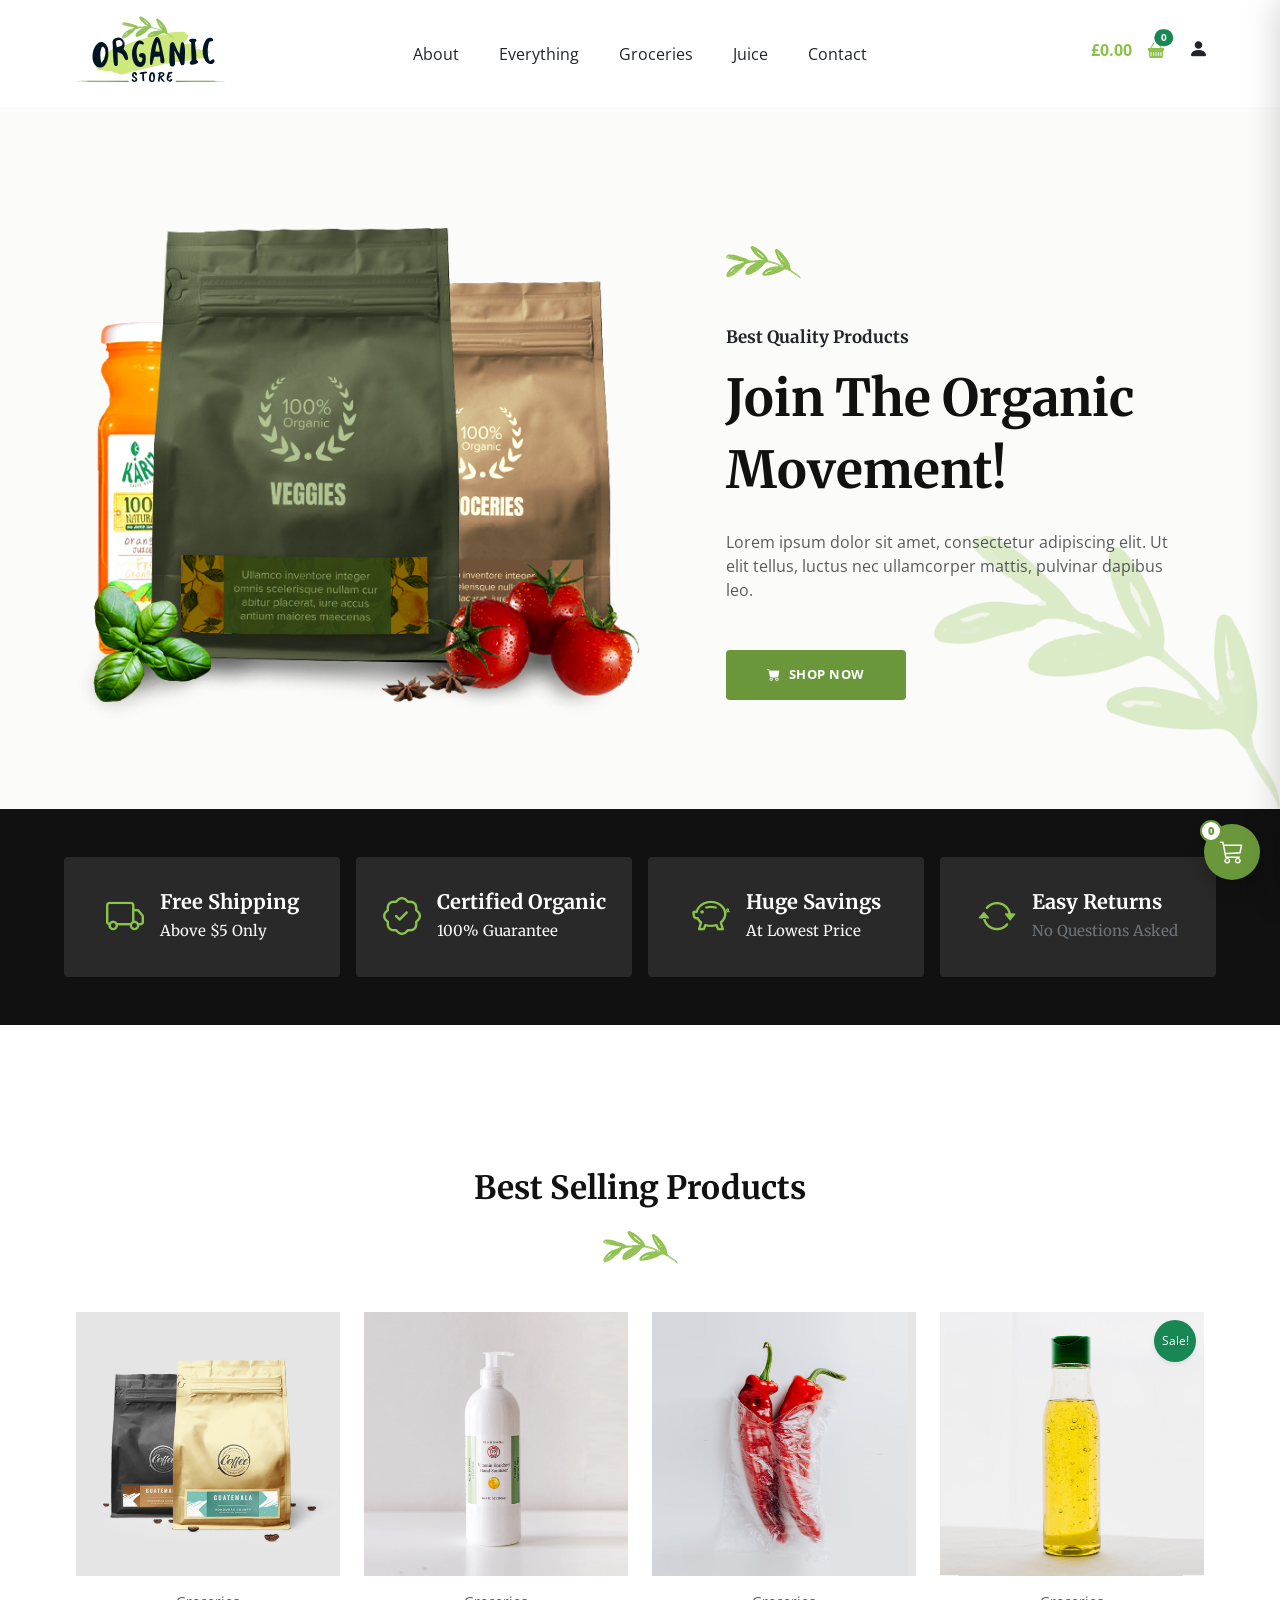
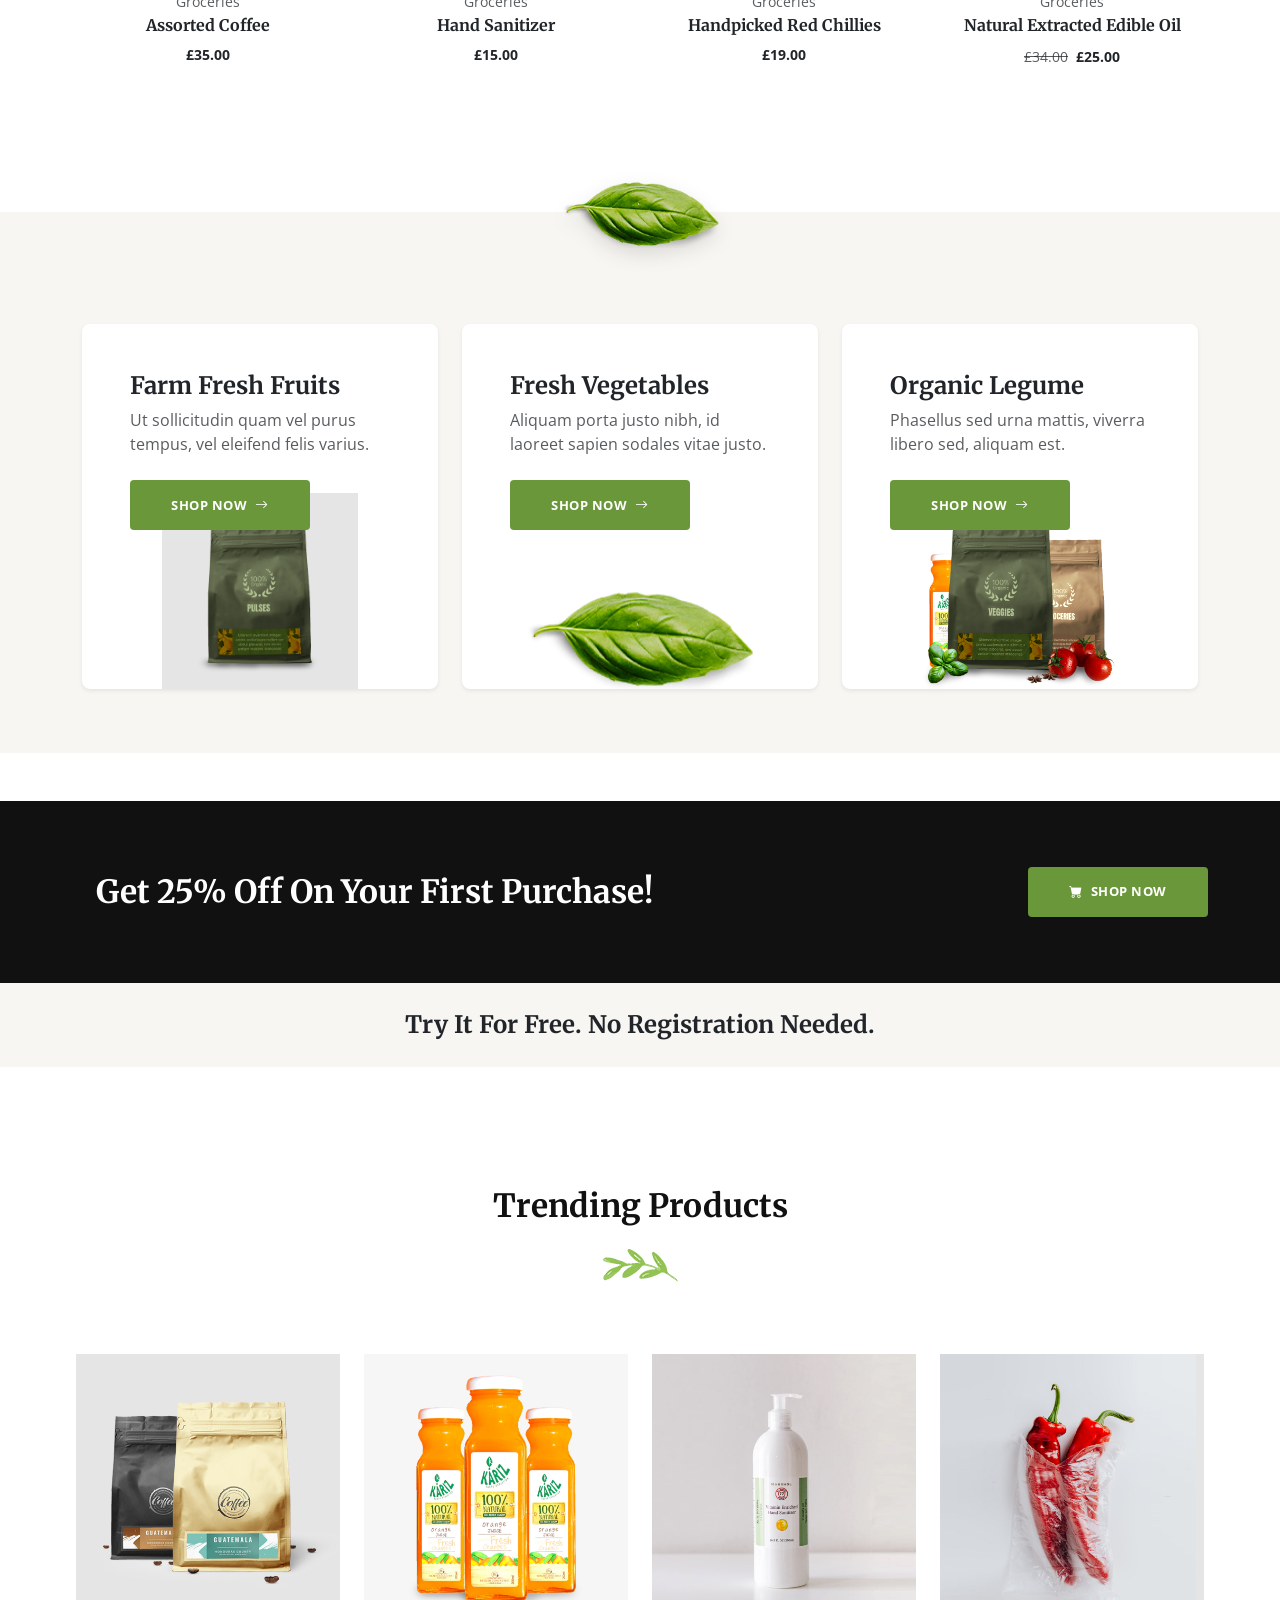
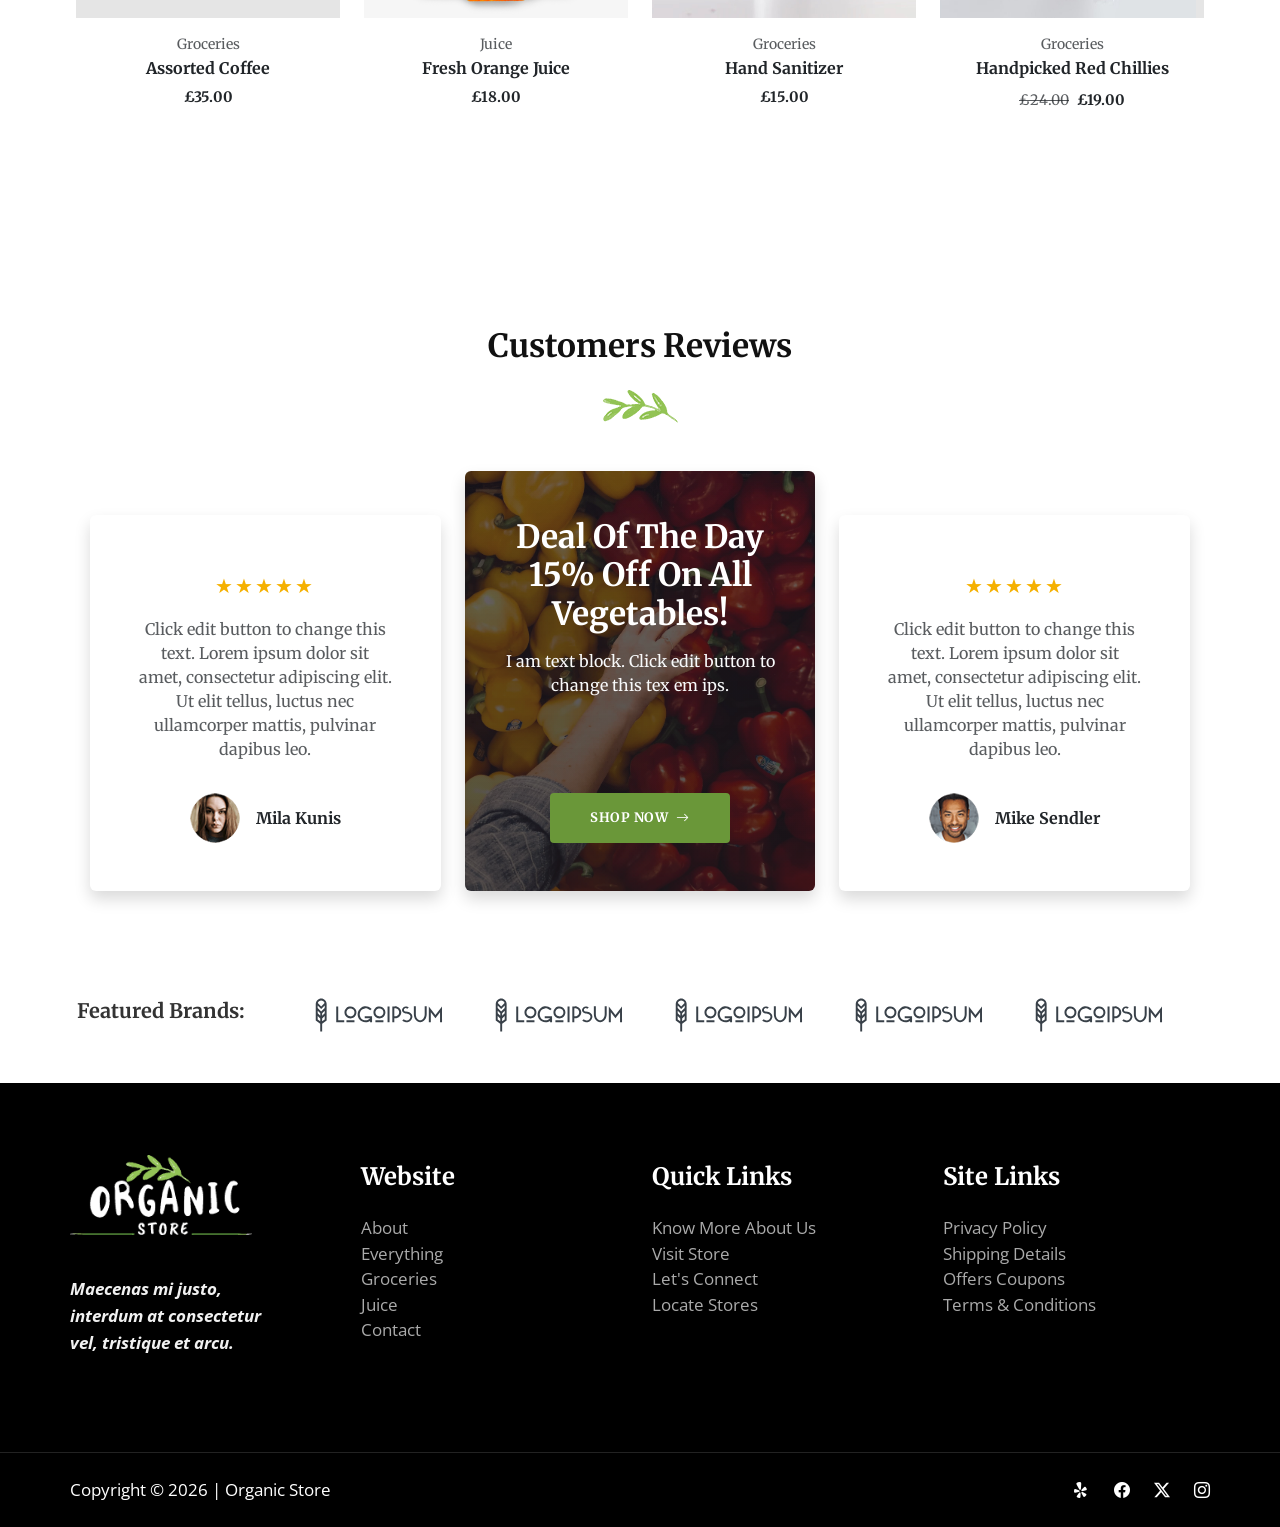
==== index.html @ 96ad3c40 "Initial commit" ====
<!DOCTYPE html>
<html lang="en">

<head>
  <meta charset="UTF-8">
  <meta name="viewport" content="width=device-width, initial-scale=1.0">
  <title>Organic Store | Join The Organic Movement</title>
  <!-- Bootstrap 5 CSS -->
  <link href="https://cdn.jsdelivr.net/npm/bootstrap@5.3.3/dist/css/bootstrap.min.css" rel="stylesheet">
  <!-- Bootstrap Icons -->
  <link href="https://cdn.jsdelivr.net/npm/bootstrap-icons@1.11.3/font/bootstrap-icons.min.css" rel="stylesheet">
  <!-- Minimal Custom Theme CSS -->
  <link rel="stylesheet" href="css/style.css">

  <link rel="preconnect" href="https://fonts.googleapis.com">
  <link rel="preconnect" href="https://fonts.gstatic.com" crossorigin>
  <link href="https://fonts.googleapis.com/css2?family=Merriweather:wght@300;400;700;900&display=swap" rel="stylesheet">

</head>

<body>



  <!-- SITE HEADER -->
  <header class="site-header">
    <nav class="navbar navbar-expand-lg bg-white py-2 pt-2 pb-3">
      <!-- container-fluid (full width) ya container (box width) apne hisab se use karein -->
      <div class="container-fluid px-4 px-lg-5 d-flex align-items-center">

        <!-- 1. LEFT SIDE: LOGO -->
        <a class="navbar-brand ms-lg-4 me-0 ps-lg-1 pt-lg-2" href="index.html">
          <img src="organicImage/organic-store-logo5.svg" alt="Organic Store" height="70">
        </a>

        <!-- MOBILE MENU BUTTON -->
        <button class="navbar-toggler border-0 shadow-none" type="button" data-bs-toggle="collapse"
          data-bs-target="#mainNavbar">
          <span class="navbar-toggler-icon"></span>
        </button>

        <!-- COLLAPSE MENU -->
        <div class="collapse navbar-collapse" id="mainNavbar">

          <!-- 2. CENTER: NAVIGATION MENU -->
          <!-- 'mx-auto' isko center me rakhega. Agar right me khiskana ho to 'ms-auto' kar dena -->
          <ul class="navbar-nav mx-auto mb-2 pt-lg-3 ps-lg-4 gap-lg-4 text-center ">
            <li class="nav-item"><a class="nav-link custom-link text-dark" href="about.html">About</a></li>
            <li class="nav-item"><a class="nav-link custom-link text-dark" href="everything.html">Everything</a></li>
            <li class="nav-item"><a class="nav-link custom-link text-dark" href="groceries.html">Groceries</a></li>
            <li class="nav-item"><a class="nav-link custom-link text-dark" href="juice.html">Juice</a></li>
            <li class="nav-item"><a class="nav-link custom-link text-dark" href="contact.html">Contact</a></li>
          </ul>

          <!-- 3. RIGHT SIDE: CART + ACCOUNT -->
          <!-- 'ms-auto' nahi lagaya kyuki ul me 'mx-auto' hai, ye apne aap right me chala jayega -->
          <div class="d-flex align-items-center justify-content-center gap-4 mt-3 me-lg-4 mt-lg-0">

            <!-- CART -->
            <a href="#" class="text-decoration-none d-flex align-items-center gap-3 trigger-cart-drawer"
              style="color: #8bc34a;">
              <span class="fw-bold header-cart-total">£0.00</span>

              <!-- Bootstrap Badge for Cart -->
              <div class="position-relative">
                <i class="bi bi-basket-fill fs-7"></i>
                <!-- position-absolute top-0 start-100 ye red/green badge ko icon ke upar set karta hai -->
                <span class="position-absolute top-0 start-100 translate-middle badge rounded-pill bg-success cart-badge"
                  style="font-size: 0.65rem;">
                  0
                </span>
              </div>
            </a>

            <!-- ACCOUNT -->
            <a href="#" class="text-dark">
              <i class="bi bi-person-fill fs-5"></i>
            </a>

          </div>

        </div>
      </div>
    </nav>
  </header>




  <!-- HERO SECTION (Bootstrap Grid) -->
  <section class="hero-section">
    <div class="container-fluid">

      <div class="row align-items-center ">

        <div class="col-12 col-lg-6 text-center order-lg-1 order-2 ps-lg-5 ms-lg-3">

          <img src="homeImage/organic-products-hero.png" alt="Organic Fresh Products" class="img-fluid">

        </div>

        <div class="col-12 col-lg-5 order-lg-2 order-1 text-lg-start text-center ps-lg-5 ms-lg-3">


          <img src="homeImage/logo-leaf-new.png" alt="Leaf" class="leaf-flourish mb-5">


          <h6 class="d-block  fw-bold text-dark mb-3" style="font-family: 'Merriweather', serif;">Best Quality
            Products</h6>

          <h1 class="join-bala display-5 fw-bold mb-4">Join The Organic Movement!</h1>

          <p class="text-muted fs-6 mb-5 pe-lg-4">Lorem ipsum dolor sit amet, consectetur adipiscing elit. Ut elit
            tellus, luctus nec ullamcorper mattis, pulvinar dapibus leo.</p>

          <a href="everything.html" class="btn btn-organic">

            <i class="bi bi-cart-fill"></i> SHOP NOW
          </a>



        </div>
      </div>
    </div>
    <!-- <img src="homeImage/logo-leaf-new.png" alt="Legumes" class="position-absolute"
      style=" bottom: -200px; right: 0; height: 180px; width: auto; z-index: 1;"> -->

  </section>



  <!-- | | | | | -->

  <section class="bg-dark-custom py-5">
    <!-- Container mein left aur right 5% extra space diya hai -->
    <div class="container-fluid" style="padding-left: 5%; padding-right: 5%;">

      <div class="row g-3 text-bold" style="font-family: 'Merriweather', serif;">

        <!-- Box 1 (Left shift ke liye ms-lg-0 lagaya hai) -->
        <div class="col-12 col-sm-6 col-lg-3">
          <div class="benefit-box d-flex align-items-center justify-content-center gap-3 ms-lg-0">
            <i class="bi bi-truck benefit-icon"></i>
            <div class="text-start">
              <h5 class="text-white fw-bold mb-1">Free Shipping</h5>
              <span class="text-light" style="font-size: 15px;">Above $5 Only</span>
            </div>
          </div>
        </div>

        <!-- Box 2 -->
        <div class="col-12 col-sm-6 col-lg-3">
          <div class="benefit-box d-flex justify-content-center align-items-center gap-3">
            <i class="bi bi-patch-check benefit-icon"></i>
            <div class="text-start">
              <h5 class="text-white fw-bold mb-1">Certified Organic</h5>
              <span class="text-light" style="font-size: 15px;">100% Guarantee</span>
            </div>
          </div>
        </div>

        <!-- Box 3 -->
        <div class="col-12 col-sm-6 col-lg-3">
          <div class="benefit-box d-flex justify-content-center align-items-center gap-3">
            <i class="bi bi-piggy-bank benefit-icon"></i>
            <div class="text-start">
              <h5 class="text-white fw-bold mb-1">Huge Savings</h5>
              <span class="text-light" style="font-size: 15px;">At Lowest Price</span>
            </div>
          </div>
        </div>

        <!-- Box 4 (Right shift ke liye me-lg-0 lagaya hai) -->
        <div class="col-12 col-sm-6 col-lg-3">
          <!-- Isme aapka 'justify-content-center' missing tha, wo bhi laga diya hai -->
          <div class="benefit-box d-flex align-items-center justify-content-center gap-3 me-lg-0">
            <i class="bi bi-arrow-repeat benefit-icon"></i>
            <div class="text-start">
              <h5 class="text-white fw-bold mb-1">Easy Returns</h5>
              <span class="text-secondary" style="font-size: 15px;">No Questions Asked</span>
            </div>
          </div>
        </div>

      </div>
    </div>
  </section>


  <!-- /////////////////////////////////////////////////////////////////////// -->


  <!-- Best Selling Products (Bootstrap Grid) -->


  <!-- <section class="py-5 my-3">
    <div class="container">
      <div class="text-center mb-3 mt-5 pt-lg-4">
        <h2 class="h2 fw-bold text-dark mb-4">Best Selling Products</h2>
        <img src="homeImage/logo-leaf-new.png" alt="Leaf Divider" class="heading-leaf">
      </div>
    </div>
  </section> -->




  <section class="bg-white py-5 mb-5">
    <div class="container-fluid mb-5">

      <!-- Heading Section (Center Aligned) -->
      <div class="text-center mb-5">
        <h2 class="fw-bold mt-5 mb-4 pt-5">Best Selling Products</h2>
        <!-- Aapki leaf image ka path, size adjust kar lena -->
        <img src="homeImage/logo-leaf-new.png" alt="Leaf Divider" class="heading-leaf" style="width: auto;">
      </div>

      <!-- Products Grid (4 Columns) -->
      <div class="row g-4 text-center  ms-5 me-5 ps-1 pe-1">

        <!-- Product 1: Assorted Coffee -->
        <div class="col-12 col-md-6 col-lg-3">
          <a href="everything.html" class="text-decoration-none">
            <img src="organicImage/coffee-asorted.jpg" alt="Coffee" class="img-fluid mb-3">

            <small class="text-muted d-block mb-1" style="font-size: 0.85rem;">Groceries</small>
            <h6 class="brand-font text-dark mb-2" style="font-size: 1rem;">Assorted Coffee</h6>

            <div class="text-dark fw-bold"  style="font-size: 0.9rem;">£35.00</div>
          </a>
        </div>

        <!-- Product 2: Hand Sanitizer -->
        <div class="col-12 col-md-6 col-lg-3">
          <a href="everything.html" class="text-decoration-none">
            <img src="organicImage/sanitizer.jpg" alt="Sanitizer" class="img-fluid mb-3">
           <small class="text-muted d-block mb-1" style="font-size: 0.85rem;">Groceries</small>
            <h6 class="brand-font text-dark mb-2" style="font-size: 1rem;">Hand Sanitizer</h6>

            <div class="text-dark fw-bold"  style="font-size: 0.9rem;">£15.00</div>
          </a>
        </div>

        <!-- Product 3: Red Chillies -->
        <div class="col-12 col-md-6 col-lg-3">
          <a href="everything.html" class="text-decoration-none">
            <!-- Image ka naam apne hisab se check kar lena -->
            <img src="organicImage/red-chillies.jpg" alt="Red Chillies" class="img-fluid mb-3">

            <small class="text-muted d-block mb-1" style="font-size: 0.85rem;">Groceries</small>
            <h6 class="brand-font text-dark mb-2" style="font-size: 1rem;">Handpicked Red Chillies</h6>

            <div class="text-dark fw-bold"  style="font-size: 0.9rem;">£19.00</div>
          </a>
        </div>

        <!-- Product 4: Edible Oil (With Sale Badge) -->
        <div class="col-12 col-md-6 col-lg-3">
          <a href="everything.html" class="text-decoration-none">

            <!-- Image and Badge Wrapper -->
            <div class="position-relative mb-3">
              <!-- Sale Badge (Top Right Corner) -->
              <span
                class="position-absolute top-0 end-0 badge rounded-circle bg-success mt-2 me-2 shadow-sm d-flex align-items-center justify-content-center"
                style="width: 42px; height: 42px; font-weight: normal;">
                Sale!
              </span>
              <img src="organicImage/edible-oil.jpg" alt="Oil" class="img-fluid">
            </div>

            <small class="text-muted d-block mb-1" style="font-size: 0.85rem;">Groceries</small>
            <h6 class="brand-font text-dark mb-2" style="font-size: 1rem;">Natural Extracted Edible Oil</h6>
            <div>
              <!-- Kati hui (Strikethrough) purani price -->
              <del class="text-muted me-1"  style="font-size: 0.9rem;">£34.00</del>
              <span class="text-dark fw-bold"  style="font-size: 0.9rem;">£25.00</span>
            </div>

          </a>
        </div>

      </div>
    </div>
  </section>



  <!-- 3 CATEGORY PROMO CARDS (Bootstrap Cards) new -->


  <section class="bg-cream pt-5">
    <section class="bg-cream py-5 position-relative">
      <!-- LEAF SEPARATOR -->
      <div class="text-center position-absolute w-100" style="top: -80px; left: 0; z-index: 10;">
        <img src="homeImage/basil-leaf.png" alt="Leaf Separator"
          style="max-width: 160px; filter: drop-shadow(0 8px 10px rgba(0,0,0,0.12));">
      </div>
      <div class="container py-3">
        <div class="row g-4">
          <div class="col-12 col-md-4">


            <!-- 3 CATEGORY PROMO CARDS (Bootstrap Cards) -->

            <!-- <section class="bg-cream py-5 ">
    <div class="container py-3 mb-5 mt-5">
      <div class="row g-4">
        <div class="col-12 col-md-4"> -->

            <div class="card border-0 shadow-sm h-100 overflow-hidden"
              style="min-height: 365px; border-radius: 8px; background-color: #fff; background-image: url('organicImage/pulses.jpg'); background-repeat: no-repeat; background-position: center bottom; background-size: 55%;">
              <div class="card-body p-5 ">
                <h3 class="h4 mb-2 fw-bold">Farm Fresh Fruits</h3>
                <p class="text-muted fs-6 mb-4">Ut sollicitudin quam vel purus tempus, vel eleifend felis varius.</p>
                <a href="#" class="btn btn-organic btn-sm">SHOP NOW <i class="bi bi-arrow-right"></i></a>
              </div>
            </div>
          </div>
          <div class="col-12 col-md-4">
            <div class="card border-0 shadow-sm h-100 overflow-hidden"
              style="min-height: 365px; border-radius: 8px; background-color: #fff; background-image: url('homeImage/basil-leaf.png'); background-repeat: no-repeat; background-position: center bottom; background-size: 65%;">
              <div class="card-body p-5">
                <h3 class="h4 mb-2 fw-bold">Fresh Vegetables</h3>
                <p class="text-muted fs-6 mb-4">Aliquam porta justo nibh, id laoreet sapien sodales vitae justo.</p>
                <a href="#" class="btn btn-organic btn-sm">SHOP NOW <i class="bi bi-arrow-right"></i></a>
              </div>
            </div>
          </div>
          <div class="col-12 col-md-4">
            <div class="card border-0 shadow-sm h-100 overflow-hidden"
              style="min-height: 365px; border-radius: 8px; background-color: #fff; background-image: url('homeImage/organic-products-hero.png'); background-repeat: no-repeat; background-position: center bottom; background-size: 55%;">
              <div class="card-body p-5 ">
                <h3 class="h4 mb-2 fw-bold">Organic Legume</h3>
                <p class="text-muted fs-6 mb-4">Phasellus sed urna mattis, viverra libero sed, aliquam est.</p>
                <a href="#" class="btn btn-organic btn-sm">SHOP NOW <i class="bi bi-arrow-right"></i></a>
              </div>
            </div>
          </div>
        </div>
      </div>
    </section>
  </section>



  <!-- CALLOUT OFFER BANNER -->
  <section class=" text-white mt-5" style="background-color: #111111;">
    <div class="container-fluid d-flex align-items-center justify-content-between px-5 py-4 fw-bold">
      <h2 class="text-white h2 m-0 p-5 fw-bold">Get 25% Off On Your First Purchase!</h2>
      <a href="everything.html" class="btn btn-organic m-2 me-4"><i class="bi bi-cart-fill "></i> SHOP NOW</a>
    </div>
  </section>

  <div class="bg-cream text-center py-4 fw-bold fs-4  text-dark" style="font-family: 'Merriweather', serif;">
    Try It For Free. No Registration Needed.
  </div>


  


  <!-- TRENDING PRODUCTS (Bootstrap Grid) -->

  <section class=" py-4 mb-3" style="background-color: #ffffff; font-family: 'Merriweather', serif;">
    <div class="container-fluid mb-5">

      <!-- Heading Section (Center Aligned) -->
      <div class="text-center mb-5">
        <h2 class="fw-bold mt-5 mb-4 pt-5">Trending Products</h2>
        <!-- Aapki leaf image ka path, size adjust kar lena -->
        <img src="homeImage/logo-leaf-new.png" alt="Leaf Divider" class="heading-leaf" style="width: auto;">
      </div>

      <!-- Products Grid (4 Columns) -->
      <div class="row g-4 text-center  ms-5 me-5 mt-1 ps-1 pe-1">

        <!-- Product 1: Assorted Coffee -->
        <div class="col-12 col-md-6 col-lg-3">
          <a href="everything.html" class="text-decoration-none">
            <img src="organicImage/coffee-asorted.jpg" alt="Coffee" class="img-fluid mb-3">
            <div class="text-muted small mb-1">Groceries</div>
            <h6 class="text-dark fw-bold mb-2">Assorted Coffee</h6>
            <div class="text-dark fw-bold"  style="font-size: 0.9rem;">£35.00</div>
          </a>
        </div>

        <!-- Product 2: Hand Sanitizer -->
        <div class="col-12 col-md-6 col-lg-3">
          <a href="everything.html" class="text-decoration-none">
            <img src="juiceImage/orage-juice-kariz.jpg" alt="Sanitizer" class="img-fluid mb-3">
            <div class="text-muted small mb-1">Juice</div>
            <h6 class="text-dark fw-bold mb-2">Fresh Orange Juice</h6>
            <div class="text-dark fw-bold"  style="font-size: 0.9rem;">£18.00</div>
          </a>
        </div>

        <!-- Product 3: Red Chillies -->
        <div class="col-12 col-md-6 col-lg-3">
          <a href="everything.html" class="text-decoration-none">
            <!-- Image ka naam apne hisab se check kar lena -->
            <img src="organicImage/sanitizer.jpg" alt="Red Chillies" class="img-fluid mb-3">
            <div class="text-muted small mb-1">Groceries</div>
            <h6 class="text-dark fw-bold mb-2">Hand Sanitizer</h6>
            <div class="text-dark fw-bold"  style="font-size: 0.9rem;">£15.00</div>
          </a>
        </div>

        <!-- Product 4: Edible Oil (With Sale Badge) -->
        <div class="col-12 col-md-6 col-lg-3">
          <a href="everything.html" class="text-decoration-none">

            <!-- Image and Badge Wrapper -->
            <div class="position-relative mb-3">
              <!-- Sale Badge (Top Right Corner) -->

              <img src="organicImage/red-chillies.jpg" alt="Oil" class="img-fluid">
            </div>

            <div class="text-muted small mb-1">Groceries</div>
            <h6 class="text-dark fw-bold mb-2">Handpicked Red Chillies</h6>
            <div>
              <!-- Kati hui (Strikethrough) purani price -->
              <del class="text-muted me-1"  style="font-size: 0.9rem;">£24.00</del>
              <span class="text-dark fw-bold"  style="font-size: 0.9rem;">£19.00</span>
            </div>

          </a>
        </div>

      </div>
    </div>
  </section>




  <!-- CUSTOMER REVIEWS (Bootstrap Cards & Columns) -->

  <section class=" py-5  mt-5" style=" background-color: #ffffff; font-family: 'Merriweather', serif;">
    <div class="container-fluid mb-5" style="padding-left: 7%; padding-right: 7%;">

      <!-- Heading Section (Center Aligned) -->
      <div class="text-center mb-5">
        <h2 class="fw-bold mb-4 pt-5">Customers Reviews</h2>
        <img src="homeImage/logo-leaf-new.png" alt="Leaf Divider" class="heading-leaf" style="width: auto;">
      </div>
      <div class="row gx-4 gy-0 align-items-end mt-1">
        <!-- Review 1 -->
        <div class="col-12 col-lg-4">
          <div class="card border-0 shadow p-5 text-center d-flex flex-column bg-white" style="min-height: 360px; ">
            <div class="stars-rating fs-5 pt-2 mb-3">★★★★★</div>
            <p class="text-muted fs-6 mb-4">Click edit button to change this text. Lorem ipsum dolor sit amet,
              consectetur adipiscing elit. Ut elit tellus, luctus nec ullamcorper mattis, pulvinar dapibus leo.</p>
            <div class="d-flex align-items-center justify-content-center gap-3 mt-2">
              <img src="homeImage/client02-free-img.png" alt="Mila Kunis" class="rounded-circle"
                style="width: 50px; height: 50px; object-fit: cover;">
              <span class="fw-bold fs-6">Mila Kunis</span>
            </div>
          </div>
        </div>

        <!-- Center Deal Card -->
        <div class="col-12 col-lg-4">
          <div class="deal-bg-card p-4 text-center d-flex flex-column justify-content-center align-items-center shadow"
            style="min-height: 420px;">
            <h3 class="text-white fw-bold h2 mb-3">Deal Of The Day<br>15% Off On All<br>Vegetables!</h3>
            <p class="text-light small fs-6 mb-5">I am text block. Click edit button to<br>change this tex em ips.</p>
            <a href="#" class="btn btn-organic btn-sm mt-5">SHOP NOW <i class="bi bi-arrow-right"></i></a>
          </div>
        </div>

        <!-- Review 2 -->
        <div class="col-12 col-lg-4  ">
          <div class="card border-0 shadow p-5 text-center d-flex flex-column bg-white" style="min-height: 360px;">
            <div class="stars-rating mb-3 pt-2 fs-5 ">★★★★★</div>
            <p class="text-muted fs-6 mb-4">Click edit button to change this text. Lorem ipsum dolor sit amet,
              consectetur adipiscing elit. Ut elit tellus, luctus nec ullamcorper mattis, pulvinar dapibus leo.</p>
            <div class="d-flex align-items-center justify-content-center gap-3 mt-2">
              <img src="homeImage/client01-free-img.png" alt="Mike Sendler" class="rounded-circle"
                style="width: 50px; height: 50px; object-fit: cover;">
              <span class="fw-bold fs-6">Mike Sendler</span>
            </div>
          </div>
        </div>
      </div>
    </div>
  </section>





  <!-- FEATURED BRANDS (Bootstrap Flex) -->
  <section class="py-2 pb-5">
    <div class="container-fluid d-flex flex-wrap align-items-center justify-content-between "
      style="padding-left: 6%; padding-right: 9%;">
      <h4 class="h5 fw-bold ">Featured Brands:</h4>
      <div class="d-flex flex-wrap align-items-center gap-5 gap-md-5 justify-content-center">
        <img src="homeImage/logoipsum-215.svg" alt="Brand 1" class="brand-logo-img">
        <img src="homeImage/1-copy.svg" alt="Brand 2" class="brand-logo-img">
        <img src="homeImage/1-copy-2.svg" alt="Brand 3" class="brand-logo-img">
        <img src="homeImage/1-copy-4.svg" alt="Brand 4" class="brand-logo-img">
        <img src="homeImage/1-copy-3.svg" alt="Brand 5" class="brand-logo-img">
      </div>
    </div>
  </section>




  <!-- FOOTER (Bootstrap Grid) -->
  <footer class="bg-black text-white pt-5 pb-0">
    <div class="container-fluid pt-4 pb-5" style="padding-left: 5.5%; padding-right: 5.5%;">
      <div class="row g-4 pb-5">
        <div class="col-12 col-md-6 col-lg-3">
          <img src="organicImage/organic-store-white-logo.png" alt="Organic Store" class="footer-logo mb-3">
          <p class="fst-italic fw-bold mt-4 mb-0" style="color: #f1f1f1; font-size: 17px; line-height: 1.6;">Maecenas mi
            justo,<br>interdum at consectetur<br>vel, tristique et arcu.</p>
        </div>
        <div class="col-12 col-md-6 col-lg-3 footer-links pt-2">
          <h4 class="text-white mb-4 brand-font fs-4">Website</h4>
          <a href="about.html">About</a>
          <a href="everything.html">Everything</a>
          <a href="groceries.html">Groceries</a>
          <a href="juice.html">Juice</a>
          <a href="contact.html">Contact</a>
        </div>
        <div class="col-12 col-md-6 col-lg-3 footer-links pt-2">
          <h4 class="text-white mb-4 brand-font fs-4">Quick Links</h4>
          <a href="about.html">Know More About Us</a>
          <a href="everything.html">Visit Store</a>
          <a href="contact.html">Let's Connect</a>
          <a href="contact.html">Locate Stores</a>
        </div>
        <div class="col-12 col-md-6 col-lg-3 footer-links pt-2">
          <h4 class="text-white mb-4 brand-font fs-4">Site Links</h4>
          <a href="#">Privacy Policy</a>
          <a href="#">Shipping Details</a>
          <a href="#">Offers Coupons</a>
          <a href="#">Terms & Conditions</a>
        </div>
      </div>
    </div>
    <div class="border-top py-4 " style="border-color: #222222 !important;">
      <div class="container-fluid d-flex flex-wrap align-items-center justify-content-between gap-2 text-secondary"
        style="font-size: 17px; padding-left: 5.5%; padding-right: 5.5%;">
        <p class="m-0" style="color: #ffffff;">Copyright © 2026 | Organic Store</p>
        <div class="d-flex gap-4 fs-6">
          <a href="#" style="color: #ffffff;" aria-label="Yelp"><i class="bi bi-yelp"></i></a>
          <a href="#" style="color: #ffffff;" aria-label="Facebook"><i class="bi bi-facebook"></i></a>
          <a href="#" style="color: #ffffff;" aria-label="Twitter"><i class="bi bi-twitter-x"></i></a>
          <a href="#" style="color: #ffffff;" aria-label="Instagram"><i class="bi bi-instagram"></i></a>
        </div>
      </div>
    </div>
  </footer>




  <!-- FLOATING CART BUTTON -->
  <button class="floating-cart-btn trigger-cart-drawer" aria-label="View Cart">
    <i class="bi bi-cart3 fs-4"></i>
    <span class="floating-badge">0</span>
  </button>

    <!-- CART OVERLAY & DRAWER -->
  <div class="cart-drawer-overlay" id="cartOverlay"></div>
  <aside class="cart-drawer-box" id="cartDrawer" aria-label="Shopping Cart">
    <div class="p-3 border-bottom d-flex align-items-center justify-content-between">
      <h5 class="m-0 fs-6 fw-bold">Shopping Cart</h5>
      <button class="btn btn-sm btn-link text-dark p-0" id="cartDrawerClose" aria-label="Close">
        <i class="bi bi-x-lg fs-5"></i>
      </button>
    </div>
    <div class="p-3 flex-grow-1 overflow-auto" id="cartDrawerBody">
    </div>
    <div class="p-3 border-top bg-light" id="cartDrawerFooter">
      <div class="d-flex justify-content-between fw-bold mb-3">
        <span>Subtotal:</span>
        <span id="cartDrawerSubtotal">£0.00</span>
      </div>
       <div class="d-flex justify-content-between fw-bold mb-3">
        <span>Total:</span>
        <span id="cartDrawerTotal">£0.00</span>
      </div>
      <a href="cheakout.html" class="btn btn-organic w-100 text-center" onclick="closeCartDrawer()">Proceed to Checkout →</a>
    </div>
  </aside>


 

  <!-- Bootstrap 5 JS & Custom Logic -->

  <script src="https://cdn.jsdelivr.net/npm/bootstrap@5.3.3/dist/js/bootstrap.bundle.min.js"></script>
  <script src="js/script.js"></script>
  <script>
    document.addEventListener('DOMContentLoaded', () => {
      initHomePage();
    });
  </script>
  
</body>

</html>
---- css/style.css ----
/* ==========================================================================
   ORGANIC STORE - BOOTSTRAP 5 THEME OVERRIDES
   Bootstrap handles layouts, grids, utilities, and responsiveness.
   Custom CSS handles brand typography, exact colors, and special accents.
   ========================================================================== */

@import url('https://fonts.googleapis.com/css2?family=Merriweather:ital,wght@0,300;0,400;0,700;0,900;1,400&family=Open+Sans:wght@400;500;600;700&display=swap');

:root {
  --primary-green: #6a9739;
  --primary-green-hover: #587f2e;
      --dark: #111111;
  --bg-cream: #f8f6f3;
  --font-serif: 'Merriweather', Georgia, serif;
  --font-sans: 'Open Sans', -apple-system, BlinkMacSystemFont, sans-serif;
}

body {
  font-family: var(--font-sans);
  color: #333333;
  background-color: #ffffff;
}

h1, h2, h3, h4, .brand-font {
  font-family: var(--font-serif);
  font-weight: 700;
  color: var(--dark);
}

a {
  text-decoration: none;
  color: inherit;
  transition: color 0.2s ease;
}

a:hover {
  color: var(--primary-green);
}

/* --- Brand Green Button & Utilities --- */
.btn-organic {
  background-color: var(--primary-green);
  color: #ffffff !important;
  font-weight: 700;
  font-size: 13px;
  letter-spacing: 0.5px;
  text-transform: uppercase;
  padding: 12px 26px;
  border-radius: 4px;
  border: none;
  transition: all 0.25s ease;
  display: inline-flex;
  align-items: center;
  justify-content: center;
  gap: 8px;
}

.btn-organic:hover {
  background-color: var(--primary-green-hover);
  color: #ffffff !important;
  transform: translateY(-2px);
  box-shadow: 0 4px 14px rgba(106, 151, 57, 0.35);
}

.btn-outline-organic {
  background-color: transparent;
  color: var(--primary-green);
  border: 1px solid var(--primary-green);
  font-weight: 700;
  font-size: 12px;
  text-transform: uppercase;
  padding: 8px 16px;
  border-radius: 4px;
  transition: all 0.25s ease;
}

.btn-outline-organic:hover {
  background-color: var(--primary-green);
  color: #ffffff;
}

.text-organic {
  color: var(--primary-green) !important;
}

.bg-cream {
  background-color: var(--bg-cream) !important;
}

.bg-dark-custom {
  background-color: var(--dark) !important;
}



/* Sirf Navbar Links ke Hover effect ke liye Custom CSS */
.custom-link {
  position: relative;
  right: 30px;
  transition: color 0.3s ease;
}

.custom-link:hover,
.custom-link.active {
  color: #8bc34a !important; /* Aapka Primary Green Color */
}






/* --- Hero & Ornaments --- */
/* .hero-section {
  background-color: #fbfbf9;
  padding: 120px 0 90px 12px;


   background-image: url('../homeImage/leaves-free-img.png');
  background-repeat: no-repeat;
  background-position: bottom right;
  background-size: 27%;

} */


/* --- Hero & Ornaments --- */
.hero-section {
  background-color: #fbfbf9;
  padding: 120px 0 90px 12px;
  position: relative;
  z-index: 1;
}

.hero-section::before {
  content: "";
  position: absolute;
  top: 0;
  left: 0;
  right: 0;
  bottom: 0;
  background-image: url('../homeImage/leaves-free-img.png');
  background-repeat: no-repeat;
  background-position: bottom right;
  background-size: 27%;
  z-index: -1;
  opacity: 0.3;
}



.join-bala{
   font-size: 51px;
   line-height: 1.4;
  }

  .d-block{

    font-size: 17px;
  }




.heading-leaf {
  width: 75px;
  height: 33px;
  display: block;
  margin: 0 auto;
}

.leaf-flourish {
  height: 33px;
  width: auto;
}

.btn-organic{
  height: 50px;
  width: 180px;
  /* margin-bottom: 70px; */
}

.benefit-box {
  background-color: #292929;
  border-radius: 4px;
  
  /* Row ko disturb kiye bina box ko lamba karne ke liye padding ki jagah height de do */
  height: 120px; 
  
  max-width: 280px; 
  margin: 0 auto;
}

.benefit-icon {
  /* Bade text ke sath match karne ke liye icon thoda bada kar diya */
  font-size: 38px; 
  color: #8bc34a; 
}

/* ////////Best Selling Product////////// */

/* .img-fluid-h{

  height: 100px;
  width: auto;
} */



/* --- Product Cards --- */

.product-card {
  border: none;
  /* background-color: #ffffff; */
   background-color: transparent !important;
  transition: transform 0.25s ease;
  position: relative;
  height: 100%;
}

.product-card:hover {
  transform: translateY(-4px);
}

.product-img-wrap {
  position: relative;
  overflow: hidden;
  /* background-color: #fafafa;
  border-radius: 4px; */

  background-color: #f8f8f8;
  border-radius: 0;

  aspect-ratio: 1 / 1;
  display: flex;
  align-items: center;
  justify-content: center;
}

.product-img-wrap img {
  width: 100%;
  height: 100%;
  object-fit: cover;
  transition: transform 0.35s ease;
}

.product-card:hover .product-img-wrap img {
  transform: scale(1.05);
}

.sale-pill {
  position: absolute;

  /* top: 10px;
  right: 10px;
  background-color: var(--primary-green);
  color: #ffffff;
  font-size: 11px;
  font-weight: 700;
  width: 42px;
  height: 42px; */

  top: 15px;
  right: 15px;
  background-color: #8bc34a;
  color: #111;
  font-size: 14px;
  font-weight: 400;
  width: 45px;
  height: 45px;


  border-radius: 50%;
  display: flex;
  align-items: center;
  justify-content: center;
  /* box-shadow: 0 2px 6px rgba(0, 0, 0, 0.15); */
  box-shadow: none;
  z-index: 2;
}

/* --- Pagination Custom --- */
.pagination {
  gap: 8px;
}
.page-link {
  color: #8bc34a !important;
  border: 1px solid #8bc34a !important;
  padding: 8px 16px;
  background-color: transparent !important;
  font-size: 16px;
  border-radius: 0 !important;
  box-shadow: none !important;
}
.page-link:hover {
  background-color: #8bc34a !important;
  color: #fff !important;
}
.page-item.active .page-link {
  background-color: #8bc34a !important;
  color: #fff !important;
}






.stars-rating {
  color: #f5b000;
  font-size: 14px;
  letter-spacing: 2px;
}

/* --- Promo Category Cards --- */
.promo-box {
  background: #ffffff;
  border-radius: 6px;
  min-height: 380px;
  transition: transform 0.25s ease, box-shadow 0.25s ease;
}

.promo-box:hover {
  transform: translateY(-5px);
  box-shadow: 0 10px 25px rgba(0, 0, 0, 0.08) !important;
}

.promo-box img {
  max-height: 140px;
  object-fit: contain;
}

/* --- Deal Card --- */

.deal-bg-card {
  background: linear-gradient(rgba(31, 25, 25, 0.65), rgba(31, 24, 24, 0.75)),
              url('../homeImage/sydney-rae-668606-unsplash.jpg') center/cover;
  color: #ffffff;
  border-radius: 6px;
  min-height: 340px;
}

.deal-bg-card:hover {
  background: linear-gradient(rgba(0, 0, 0, 0.65), rgba(0, 0, 0, 0.75)),
              url('../homeImage/sydney-rae-668606-unsplash.jpg') center/cover;
}

/* --- Brand Logos --- */
.brand-logo-img {
  height: 40px;
 
}


/* --- Footer --- */



.footer-logo {
  height: 80px;
  width: auto;
}

.footer-links a {
  color: #aaaaaa;
  font-size: 17px;
  display: block;
}

.footer-links a:hover {
  color: #ffffff;
}


/* --- Accordion Custom --- */
.accordion-button {
  padding-left: 0;
  padding-right: 0;
  padding-top: 20px;
  padding-bottom: 20px;
  background-color: #ffffff;
  font-size: 15px;
  font-weight: 700;
  color: #1a1a1a;
}

.accordion-button:not(.collapsed) {
  color: var(--primary-green);
  background-color: #ffffff;
  box-shadow: none;
}

.accordion-button:focus {
  box-shadow: none;
  border-color: rgba(106, 151, 57, 0.25);
}

.accordion-button::after {
  background-image: url("data:image/svg+xml,%3csvg xmlns='http://www.w3.org/2000/svg' viewBox='0 0 16 16' fill='%23333'%3e%3cpath fill-rule='evenodd' d='M4.646 1.646a.5.5 0 0 1 .708 0l6 6a.5.5 0 0 1 0 .708l-6 6a.5.5 0 0 1-.708-.708L10.293 8 4.646 2.354a.5.5 0 0 1 0-.708z'/%3e%3c/svg%3e");
  transform: none;
  width: 10px;
  height: 10px;
  background-size: contain;
  background-repeat: no-repeat;
}

.accordion-button:not(.collapsed)::after {
  background-image: url("data:image/svg+xml,%3csvg xmlns='http://www.w3.org/2000/svg' viewBox='0 0 16 16' fill='%23333'%3e%3cpath fill-rule='evenodd' d='M4.646 1.646a.5.5 0 0 1 .708 0l6 6a.5.5 0 0 1 0 .708l-6 6a.5.5 0 0 1-.708-.708L10.293 8 4.646 2.354a.5.5 0 0 1 0-.708z'/%3e%3c/svg%3e");
  transform: rotate(90deg);
}

/* --- Price Range Slider --- */
.price-slider {
  accent-color: var(--primary-green);
}

/* --- Floating Cart Button --- */
.floating-cart-btn {
  position: fixed;
  right: 20px;
  bottom: 20px;
  width: 56px;
  height: 56px;
  border-radius: 50%;
  background-color: var(--primary-green);
  color: #ffffff;
  display: flex;
  align-items: center;
  justify-content: center;
  box-shadow: 0 5px 20px rgba(0, 0, 0, 0.25);
  cursor: pointer;
  z-index: 9999;
  border: none;
  /* transition: transform 0.25s ease, background-color 0.25s ease; */
    transition: transform 0.25s ease, background-color 0.25s ease, bottom 0.7s ease-in-out;

}

.floating-cart-btn:hover {
  transform: scale(1.08);
  background-color: var(--primary-green-hover);
}

.floating-badge {
  position: absolute;
  top: -4px;
  left: -4px;
  background-color: #ffffff;
  color: var(--primary-green);
  font-size: 11px;
  font-weight: 800;
  width: 22px;
  height: 22px;
  border-radius: 50%;
  display: flex;
  align-items: center;
  justify-content: center;
  border: 2px solid var(--primary-green);
}

/* --- Slide-Out Cart Drawer --- */
.cart-drawer-overlay {
  position: fixed;
  top: 0;
  left: 0;
  width: 100vw;
  height: 100vh;
  background-color: rgba(0, 0, 0, 0.5);
  z-index: 10000;
  opacity: 0;
  visibility: hidden;
  transition: all 0.3s ease;
}

.cart-drawer-overlay.active {
  opacity: 1;
  visibility: visible;
}

.cart-drawer-box {
  position: fixed;
  top: 0;
  right: 0;
  width: 420px;
  max-width: 88vw;
  height: 100vh;
  background-color: #ffffff;
  z-index: 10001;
  box-shadow: -5px 0 30px rgba(0, 0, 0, 0.15);
  transform: translateX(100%);
  transition: transform 0.35s cubic-bezier(0.16, 1, 0.3, 1);
  display: flex;
  flex-direction: column;
}

.cart-drawer-box.active {
  transform: translateX(0);
}

/* Toast */
.site-toast {
  position: fixed;
  bottom: 25px;
  left: 50%;
  transform: translateX(-50%) translateY(100px);
  background-color: #111111;
  color: #ffffff;
  padding: 12px 24px;
  border-radius: 30px;
  font-size: 14px;
  font-weight: 600;
  box-shadow: 0 8px 25px rgba(0, 0, 0, 0.3);
  z-index: 100000;
  opacity: 0;
  transition: all 0.35s ease;
}

.site-toast.show {
  transform: translateX(-50%) translateY(0);
  opacity: 1;
}



/* --- Safe Checkout --- */
.safe-checkout-fieldset {
  border: 1px solid #e1e1e1;
  border-radius: 4px;
    padding: 18px 15px 23px;
    width: 100%;
  margin: 1.5rem auto 0;
  /* max-width: 550px; */
  text-align: center;
  background-color: cream;
}
.safe-checkout-legend {
  font-size: 16px;
  color: #333333;
  font-weight: 600;
  width: auto;
  padding: 0 10px;
  margin-bottom: 0;
  float: none;
  margin-left: auto;
  margin-right: auto;
}
.safe-checkout-icons {
  display: flex;
  justify-content: center;
  gap: 15px;
  align-items: center;
}

.safe-checkout-icons svg {
  height: 30px;
  width: auto;
}
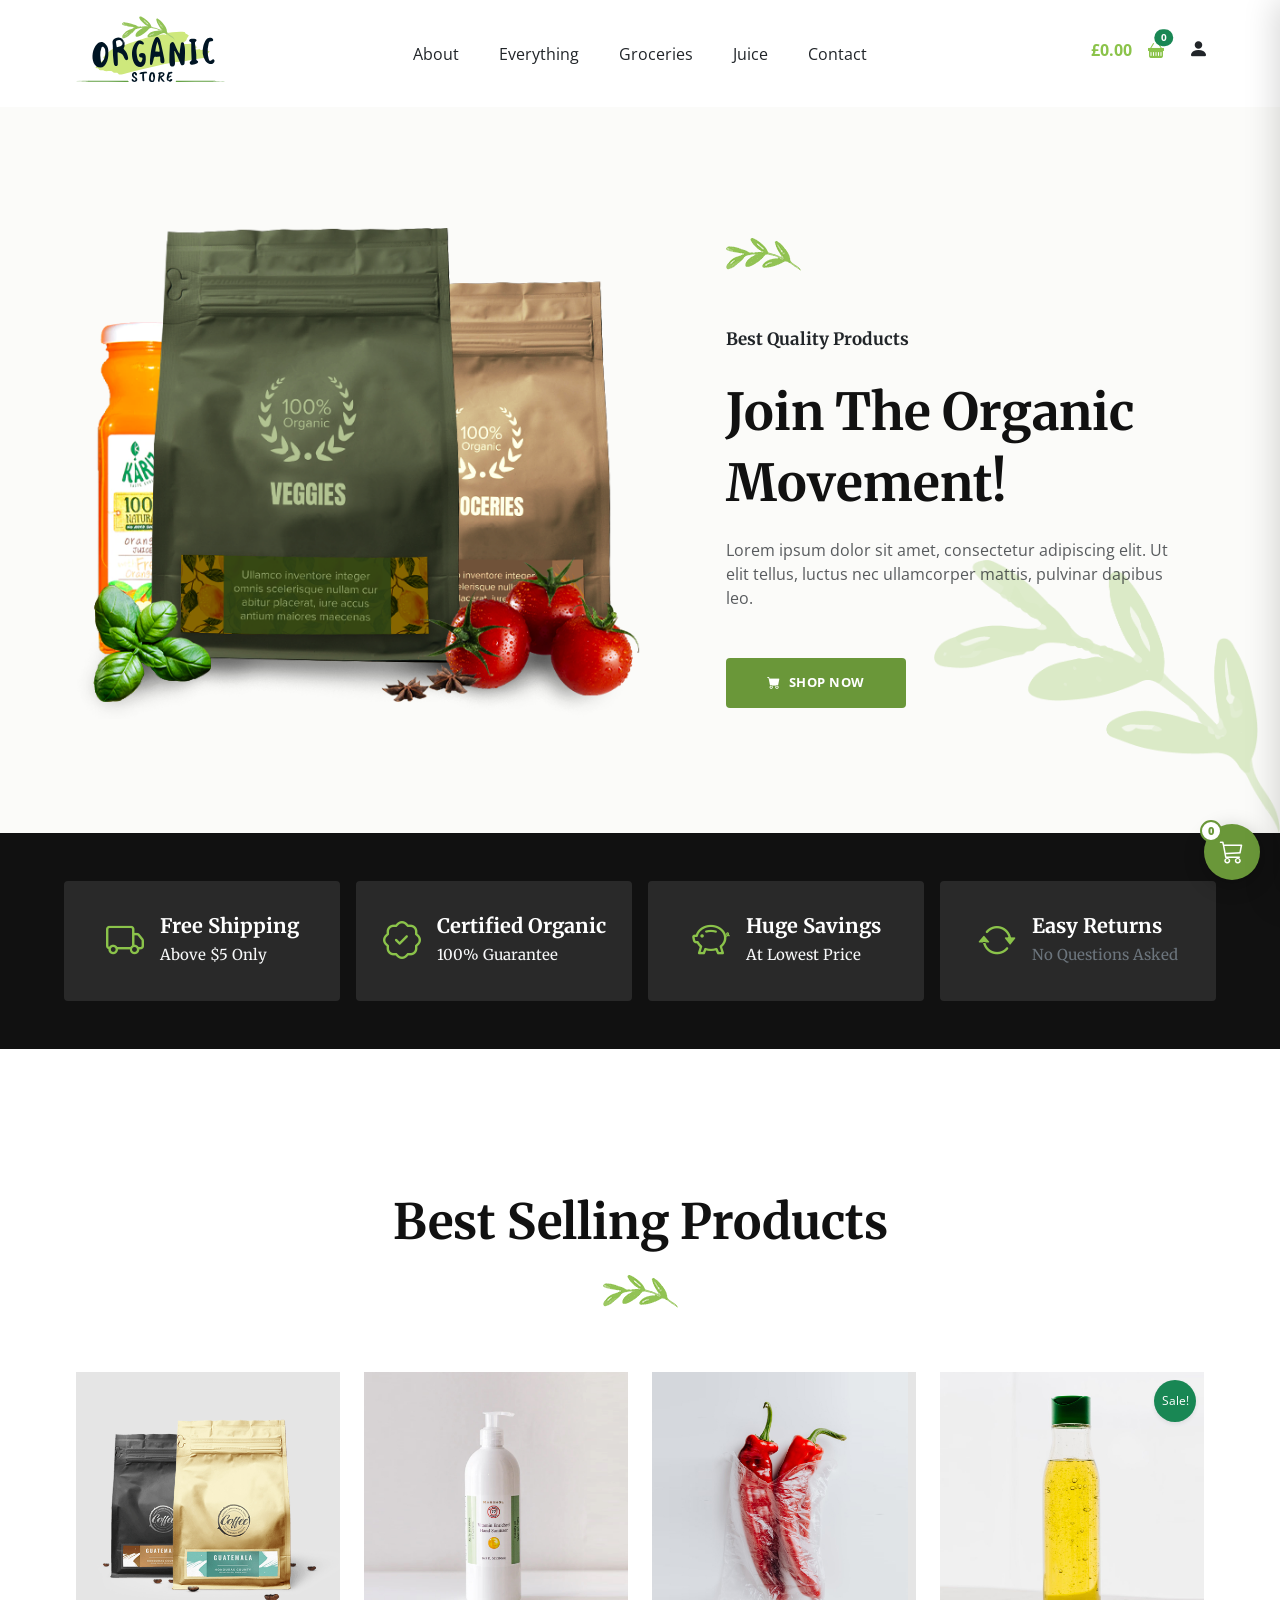
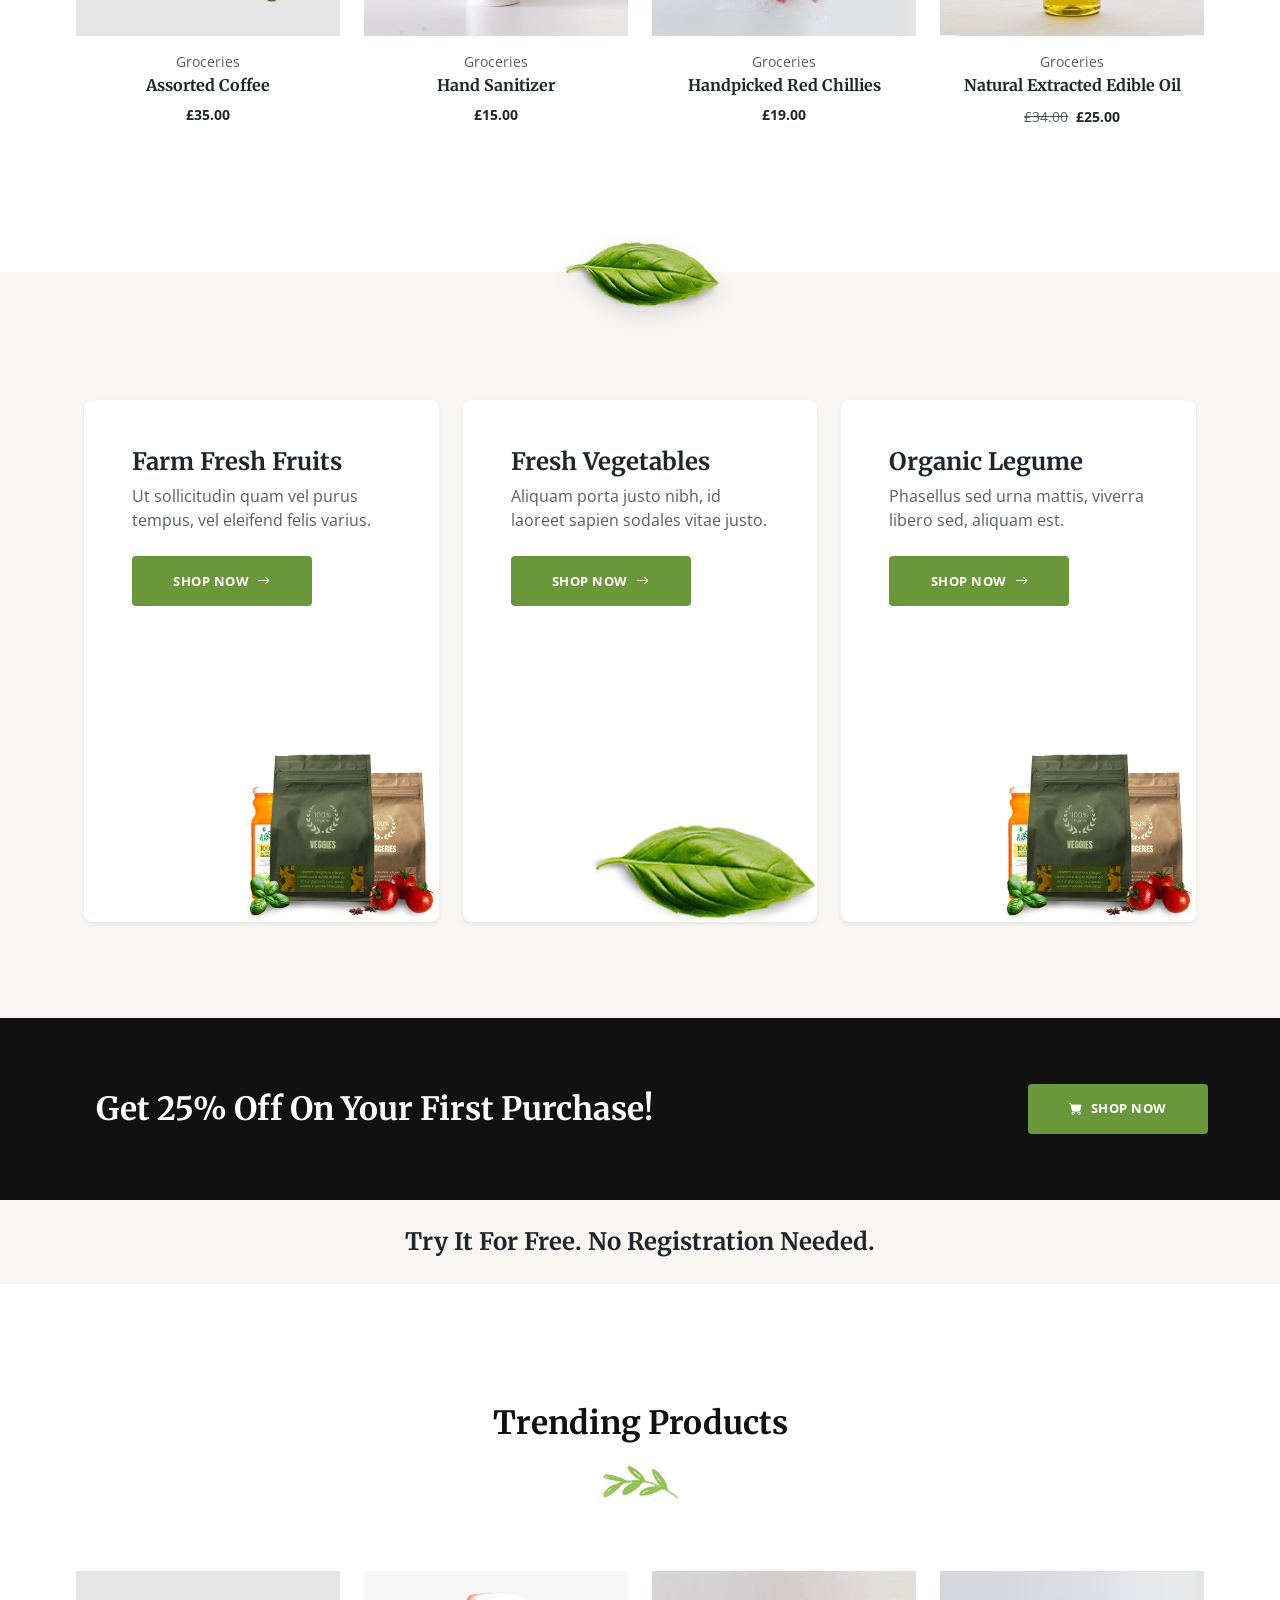
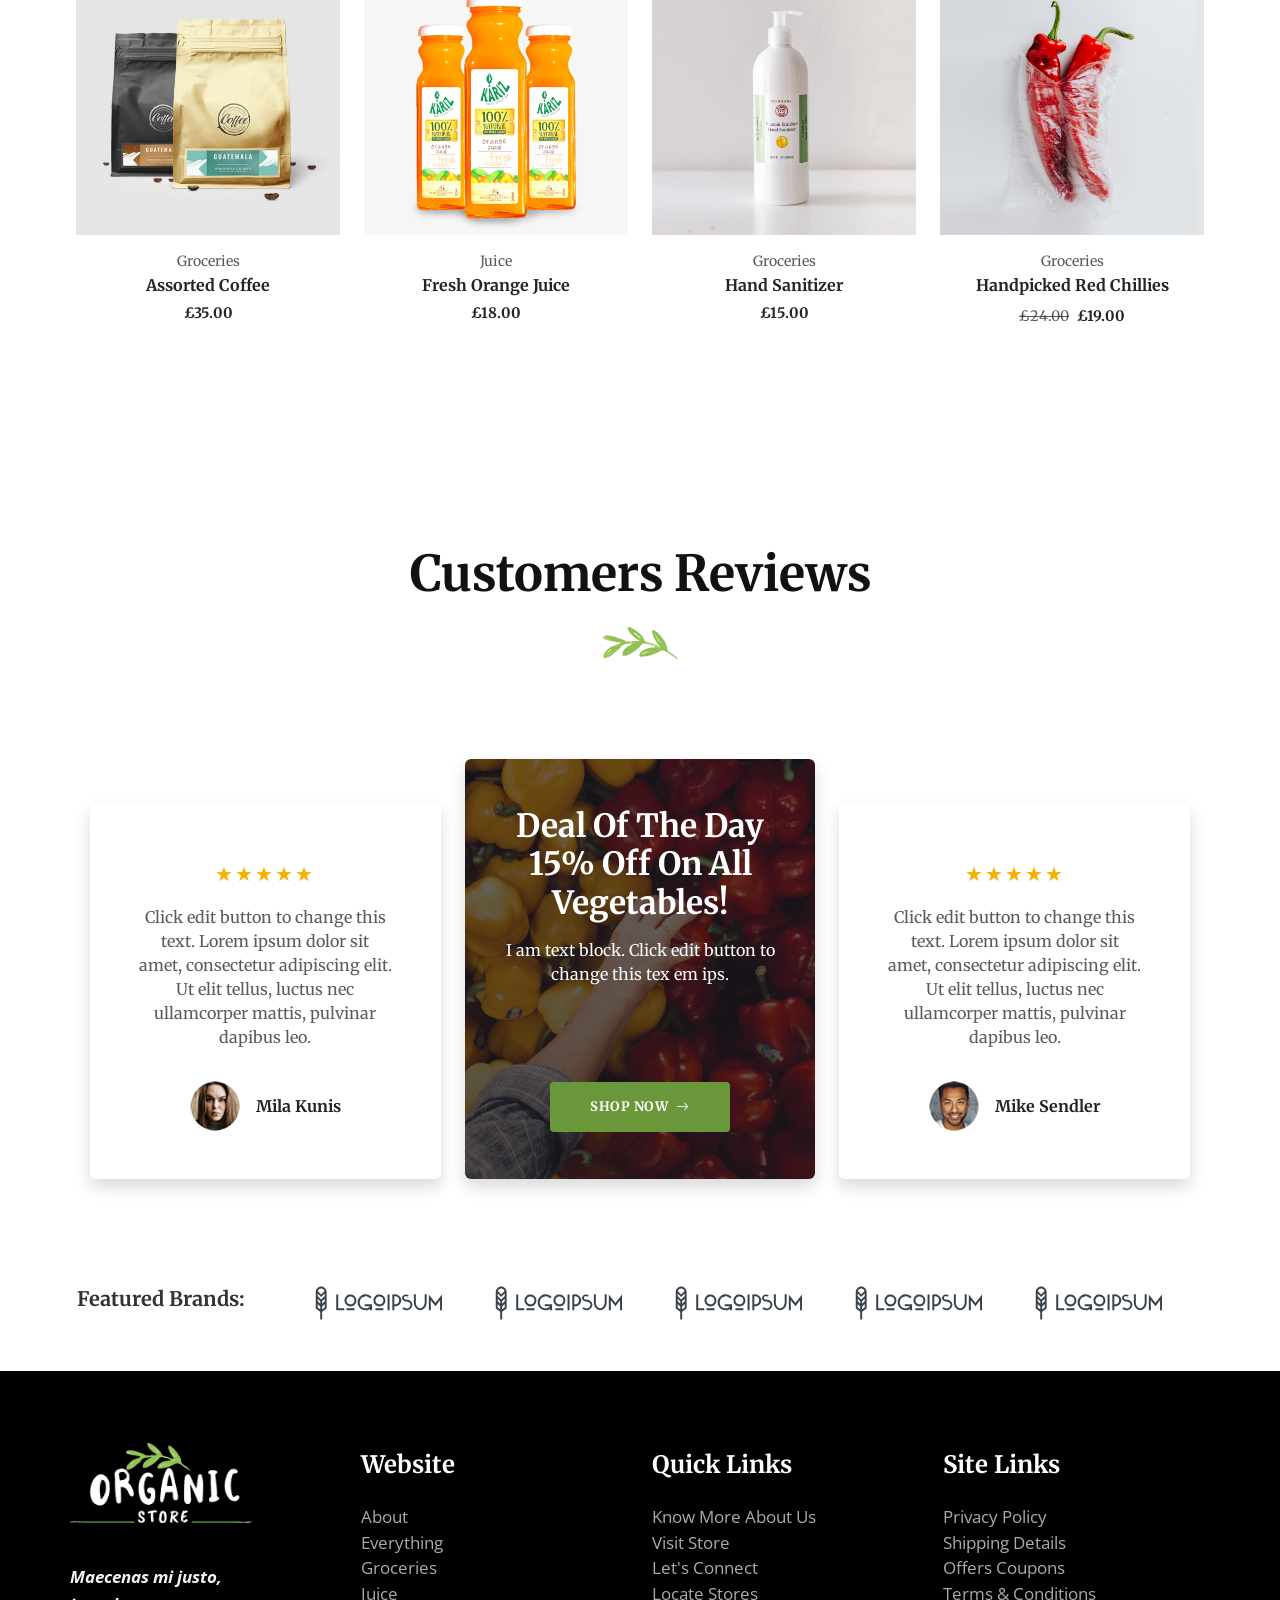
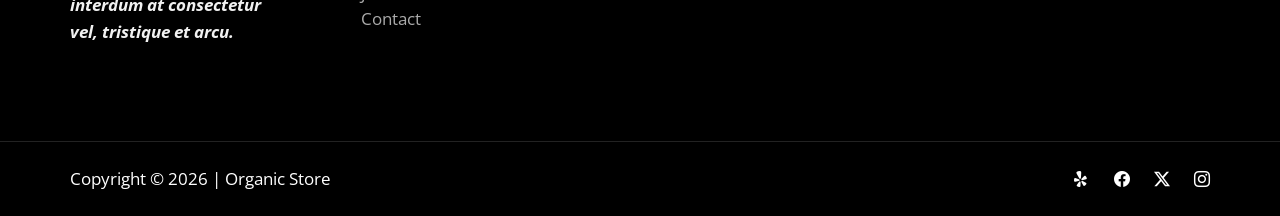
==== commit a9924d42: "Updated about heading in main" ====
--- a/index.html
+++ b/index.html
@@ -89,7 +89,7 @@
 
   <!-- HERO SECTION (Bootstrap Grid) -->
   <section class="hero-section">
-    <div class="container-fluid">
+    <div class="container-fluid mb-4">
 
       <div class="row align-items-center ">
 
@@ -102,13 +102,13 @@
         <div class="col-12 col-lg-5 order-lg-2 order-1 text-lg-start text-center ps-lg-5 ms-lg-3">
 
 
-          <img src="homeImage/logo-leaf-new.png" alt="Leaf" class="leaf-flourish mb-5">
-
-
-          <h6 class="d-block  fw-bold text-dark mb-3" style="font-family: 'Merriweather', serif;">Best Quality
+          <img src="homeImage/logo-leaf-new.png" alt="Leaf" class="leaf-flourish " style="margin-bottom: 6.5vh;">
+
+
+          <h6 class="d-block  fw-bold text-dark" style="font-family: 'Merriweather', serif;  margin-bottom: 3vh;">Best Quality
             Products</h6>
 
-          <h1 class="join-bala display-5 fw-bold mb-4">Join The Organic Movement!</h1>
+          <h1 class="join-bala display-5 fw-bold"  style="margin-bottom: 2vh;">Join The Organic Movement!</h1>
 
           <p class="text-muted fs-6 mb-5 pe-lg-4">Lorem ipsum dolor sit amet, consectetur adipiscing elit. Ut elit
             tellus, luctus nec ullamcorper mattis, pulvinar dapibus leo.</p>
@@ -211,13 +211,13 @@
 
       <!-- Heading Section (Center Aligned) -->
       <div class="text-center mb-5">
-        <h2 class="fw-bold mt-5 mb-4 pt-5">Best Selling Products</h2>
+        <h2 class="fw-bold mt-5 mb-4 pt-5" style="font-size: 5.4vh;">Best Selling Products</h2>
         <!-- Aapki leaf image ka path, size adjust kar lena -->
         <img src="homeImage/logo-leaf-new.png" alt="Leaf Divider" class="heading-leaf" style="width: auto;">
       </div>
 
       <!-- Products Grid (4 Columns) -->
-      <div class="row g-4 text-center  ms-5 me-5 ps-1 pe-1">
+      <div class="row text-center mt-1 pt-3  ms-5 me-5 ps-1 pe-1">
 
         <!-- Product 1: Assorted Coffee -->
         <div class="col-12 col-md-6 col-lg-3">
@@ -297,8 +297,8 @@
         <img src="homeImage/basil-leaf.png" alt="Leaf Separator"
           style="max-width: 160px; filter: drop-shadow(0 8px 10px rgba(0,0,0,0.12));">
       </div>
-      <div class="container py-3">
-        <div class="row g-4">
+      <div class="container-fluid g-5">
+        <div class="row g-4 mx-5 mt-2 mb-5" >
           <div class="col-12 col-md-4">
 
 
@@ -309,8 +309,8 @@
       <div class="row g-4">
         <div class="col-12 col-md-4"> -->
 
-            <div class="card border-0 shadow-sm h-100 overflow-hidden"
-              style="min-height: 365px; border-radius: 8px; background-color: #fff; background-image: url('organicImage/pulses.jpg'); background-repeat: no-repeat; background-position: center bottom; background-size: 55%;">
+            <div class="card border-0 shadow-sm h-100 overflow-hidden "
+              style="min-height: 58vh; border-radius: 8px; background-color: #fff; background-image: url('homeImage/organic-products-hero.png'); background-repeat: no-repeat; background-position: right bottom; background-size: 55%;">
               <div class="card-body p-5 ">
                 <h3 class="h4 mb-2 fw-bold">Farm Fresh Fruits</h3>
                 <p class="text-muted fs-6 mb-4">Ut sollicitudin quam vel purus tempus, vel eleifend felis varius.</p>
@@ -320,7 +320,7 @@
           </div>
           <div class="col-12 col-md-4">
             <div class="card border-0 shadow-sm h-100 overflow-hidden"
-              style="min-height: 365px; border-radius: 8px; background-color: #fff; background-image: url('homeImage/basil-leaf.png'); background-repeat: no-repeat; background-position: center bottom; background-size: 65%;">
+              style="min-height: 58vh; border-radius: 8px; background-color: #fff; background-image: url('homeImage/basil-leaf.png'); background-repeat: no-repeat; background-position: right bottom; background-size: 65%;">
               <div class="card-body p-5">
                 <h3 class="h4 mb-2 fw-bold">Fresh Vegetables</h3>
                 <p class="text-muted fs-6 mb-4">Aliquam porta justo nibh, id laoreet sapien sodales vitae justo.</p>
@@ -330,7 +330,7 @@
           </div>
           <div class="col-12 col-md-4">
             <div class="card border-0 shadow-sm h-100 overflow-hidden"
-              style="min-height: 365px; border-radius: 8px; background-color: #fff; background-image: url('homeImage/organic-products-hero.png'); background-repeat: no-repeat; background-position: center bottom; background-size: 55%;">
+              style="min-height: 58vh; border-radius: 8px; background-color: #fff; background-image: url('homeImage/organic-products-hero.png'); background-repeat: no-repeat; background-position: right bottom; background-size: 55%;">
               <div class="card-body p-5 ">
                 <h3 class="h4 mb-2 fw-bold">Organic Legume</h3>
                 <p class="text-muted fs-6 mb-4">Phasellus sed urna mattis, viverra libero sed, aliquam est.</p>
@@ -346,7 +346,7 @@
 
 
   <!-- CALLOUT OFFER BANNER -->
-  <section class=" text-white mt-5" style="background-color: #111111;">
+  <section class=" text-white " style="background-color: #111111;">
     <div class="container-fluid d-flex align-items-center justify-content-between px-5 py-4 fw-bold">
       <h2 class="text-white h2 m-0 p-5 fw-bold">Get 25% Off On Your First Purchase!</h2>
       <a href="everything.html" class="btn btn-organic m-2 me-4"><i class="bi bi-cart-fill "></i> SHOP NOW</a>
@@ -443,8 +443,8 @@
 
       <!-- Heading Section (Center Aligned) -->
       <div class="text-center mb-5">
-        <h2 class="fw-bold mb-4 pt-5">Customers Reviews</h2>
-        <img src="homeImage/logo-leaf-new.png" alt="Leaf Divider" class="heading-leaf" style="width: auto;">
+        <h2 class="fw-bold mb-4 pt-5" style="font-size: 5.5vh;">Customers Reviews</h2>
+        <img src="homeImage/logo-leaf-new.png" alt="Leaf Divider" class="heading-leaf" style="width: auto; margin-bottom: 11vh;">
       </div>
       <div class="row gx-4 gy-0 align-items-end mt-1">
         <!-- Review 1 -->
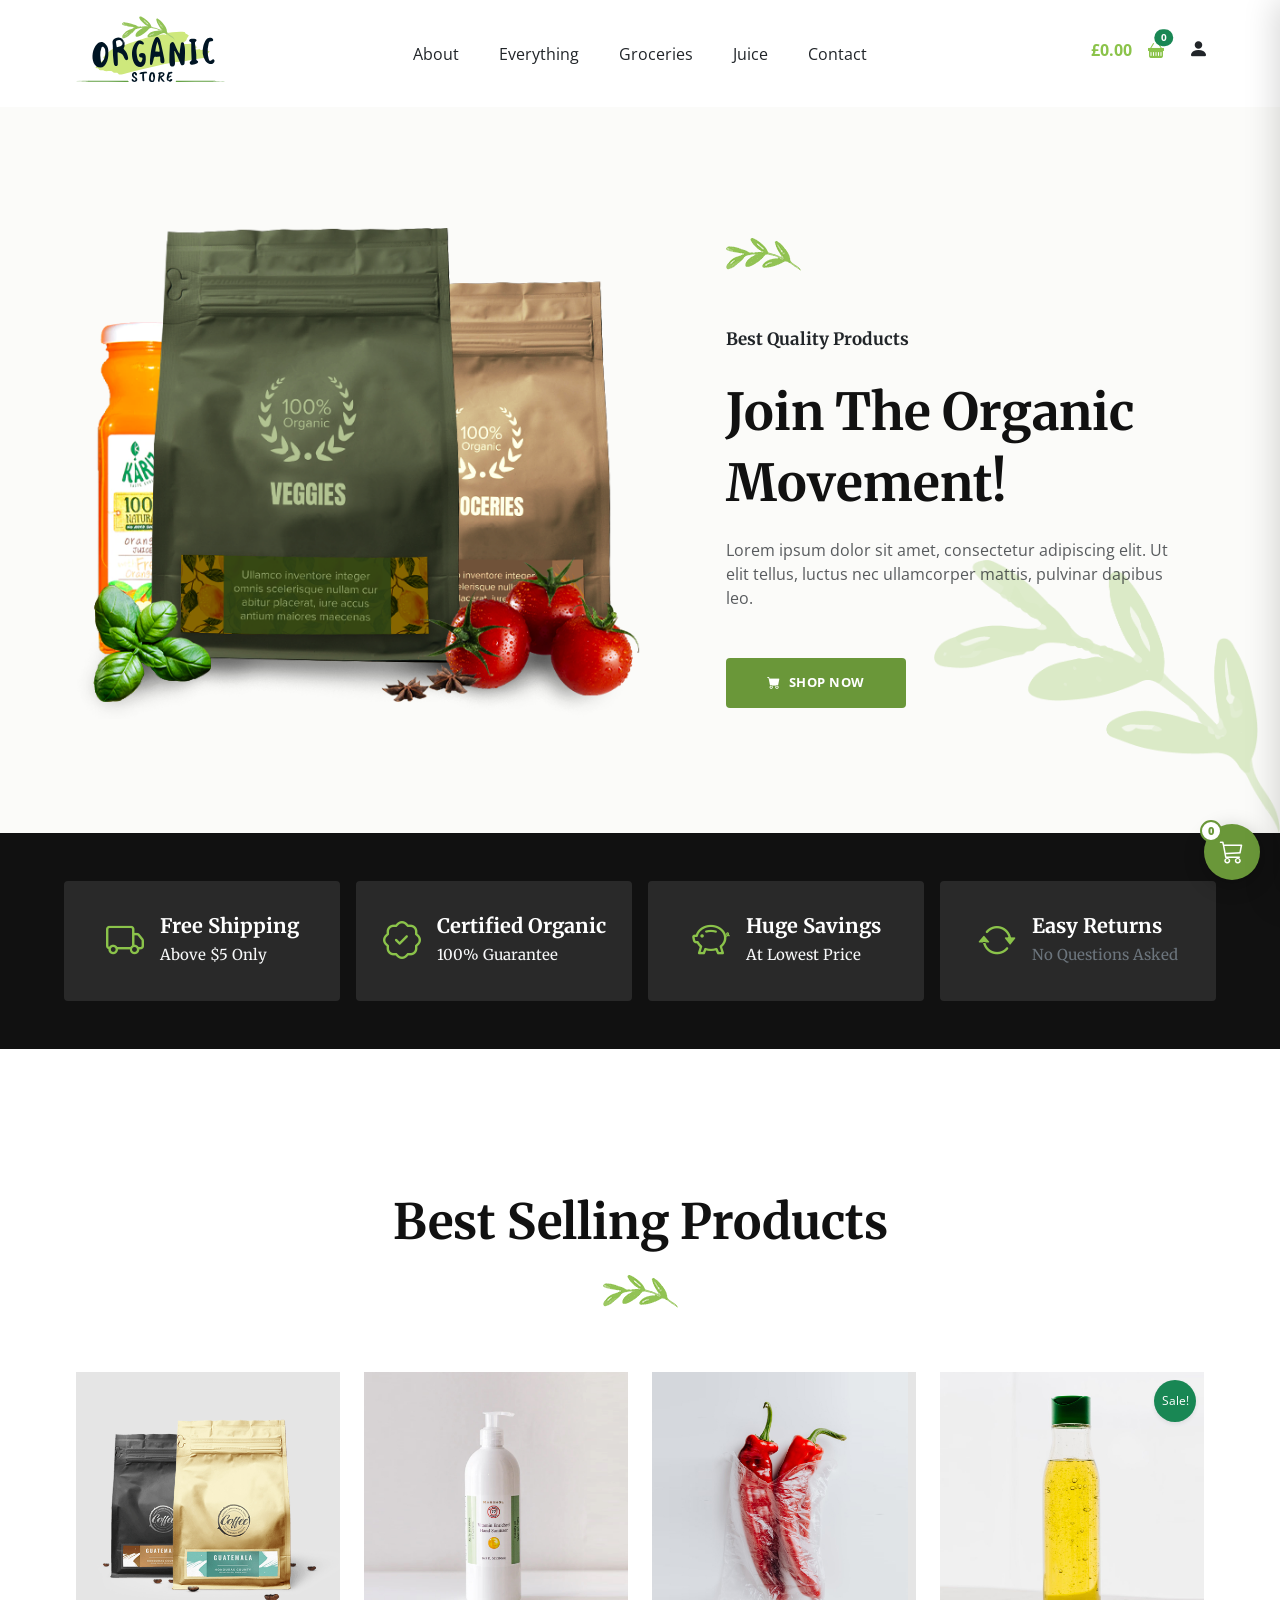
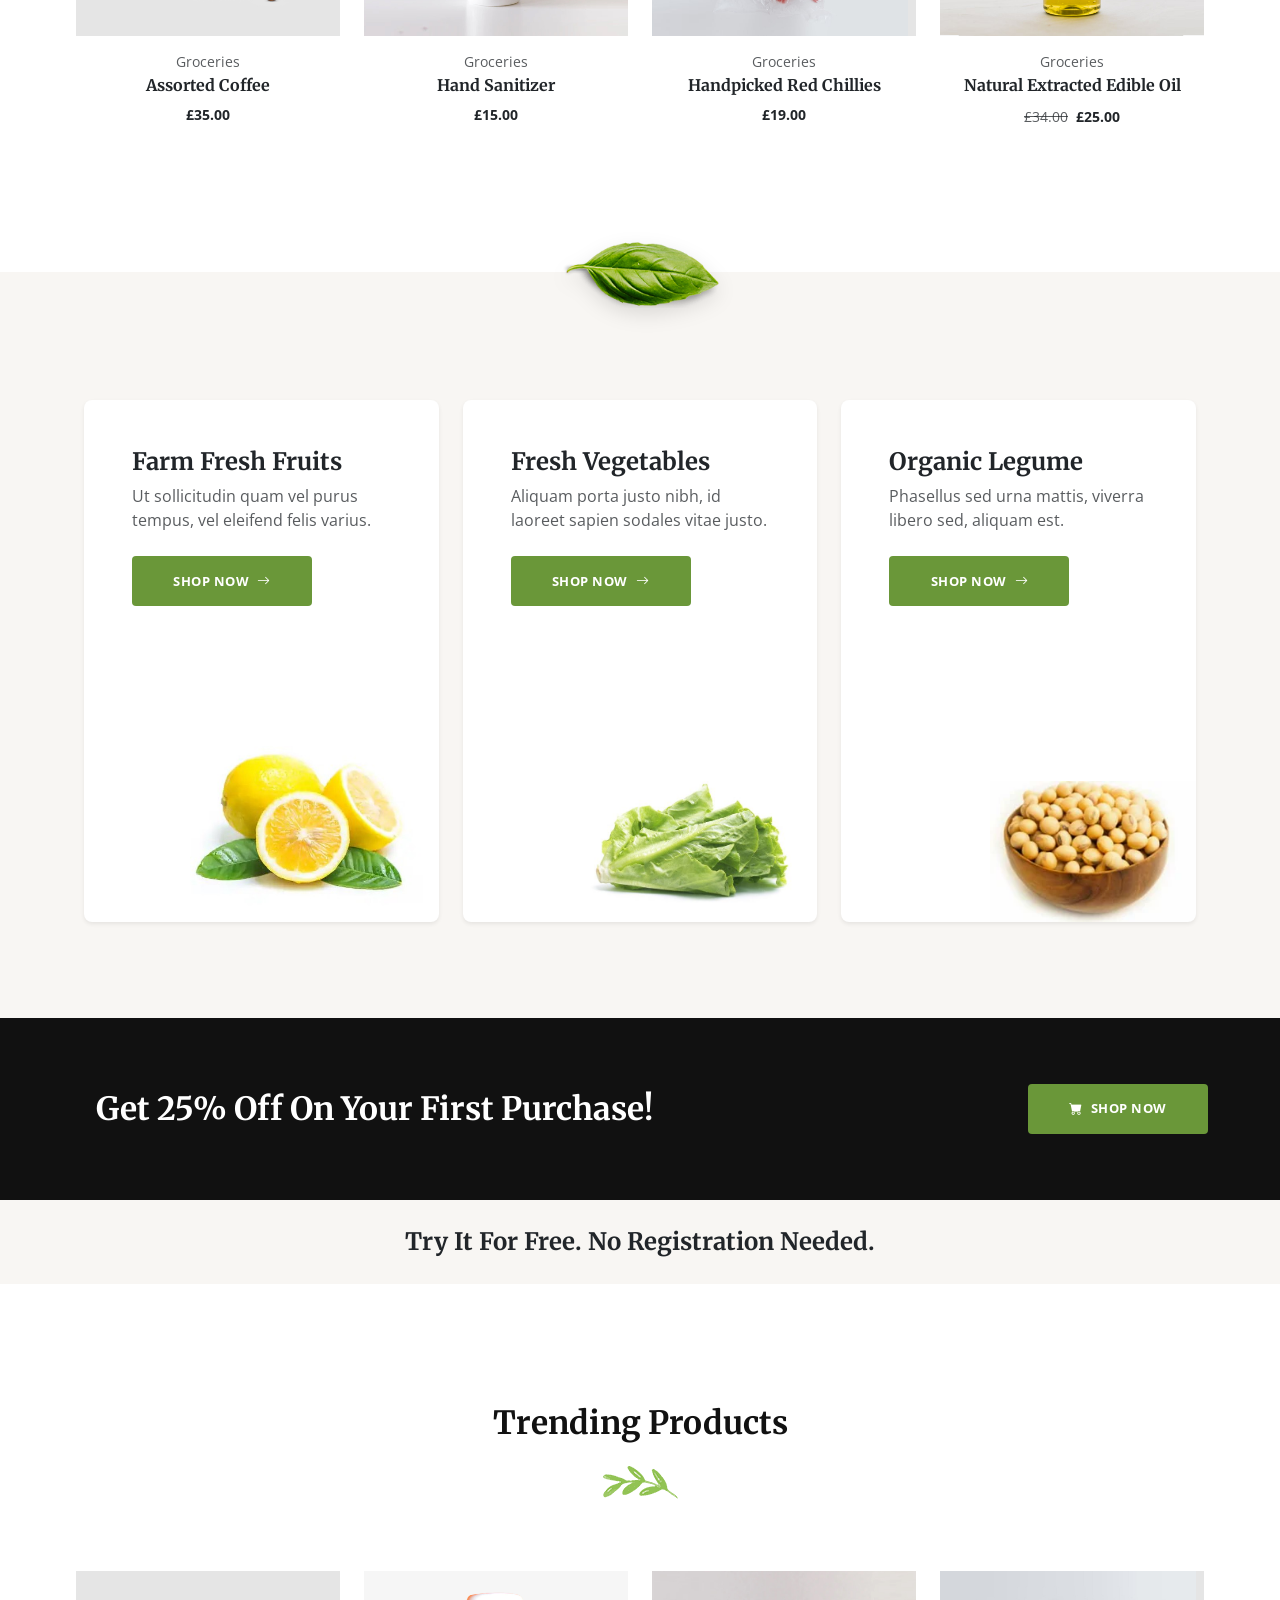
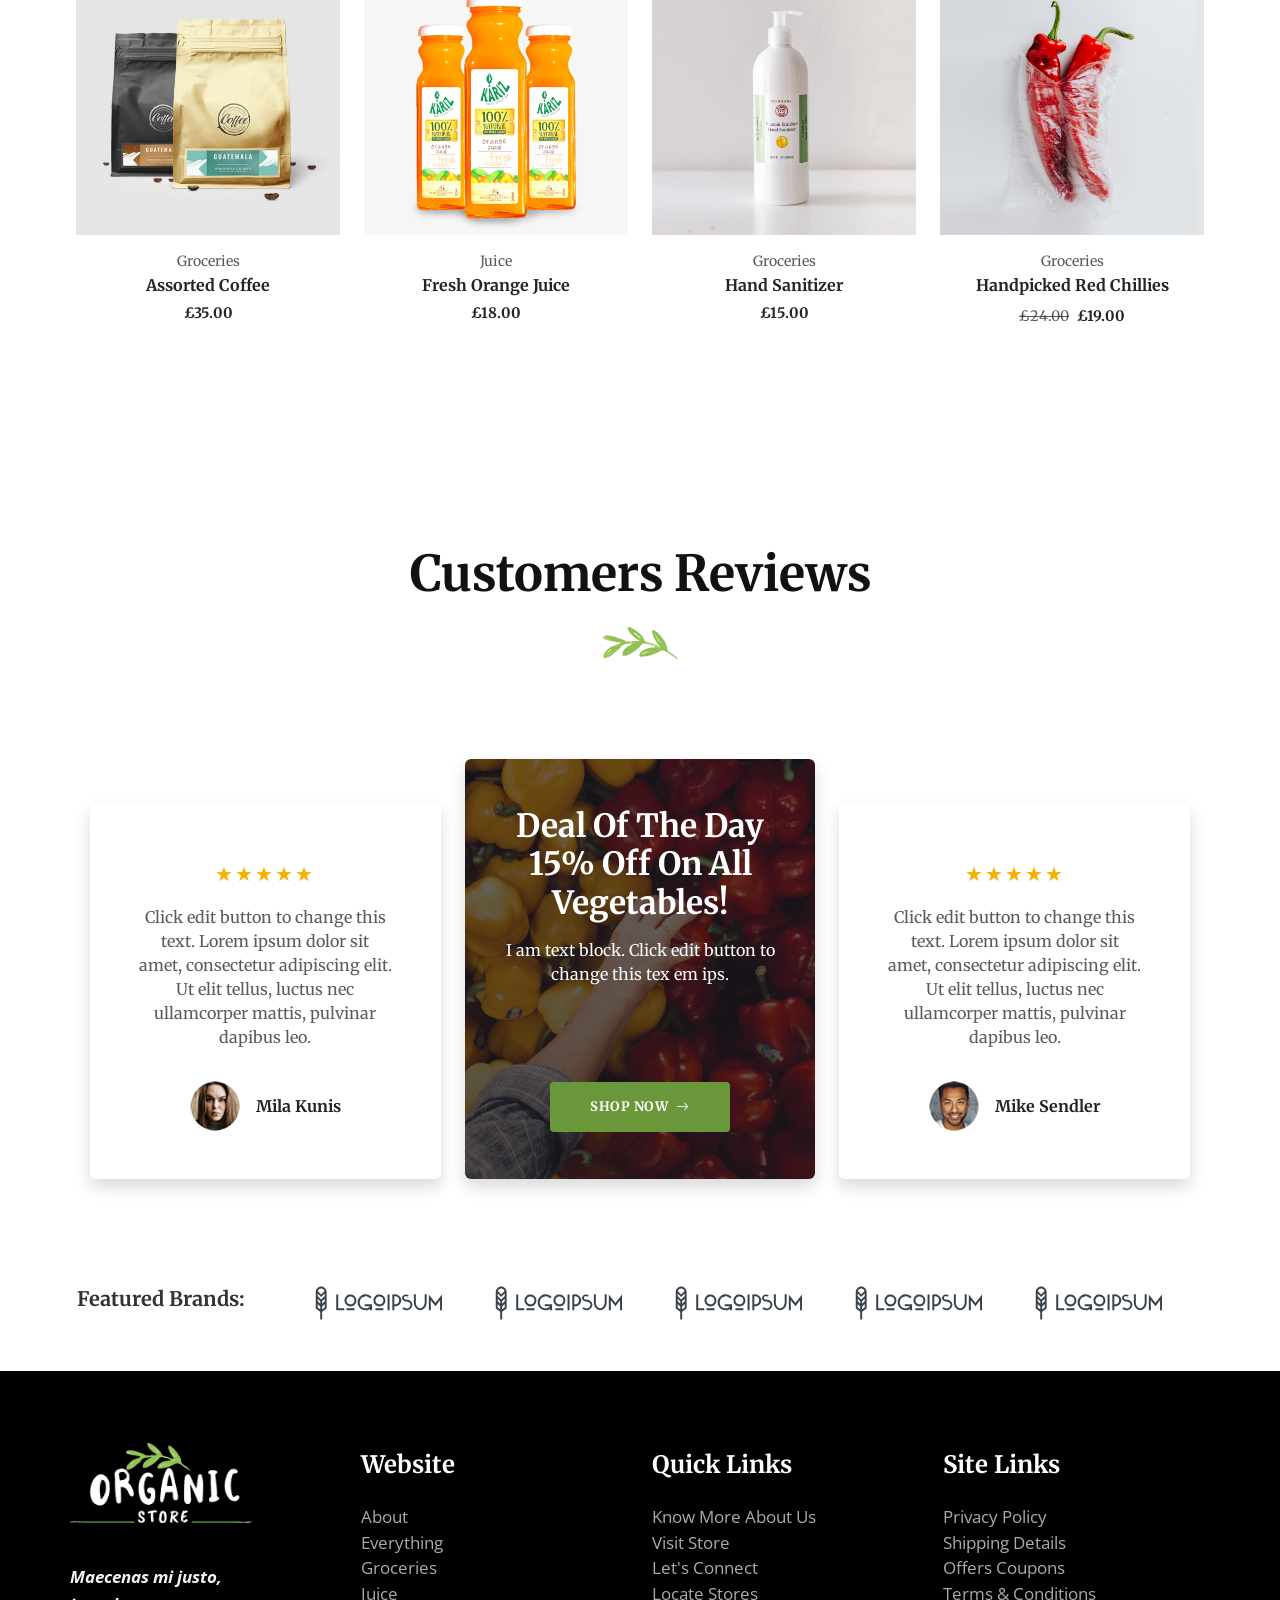
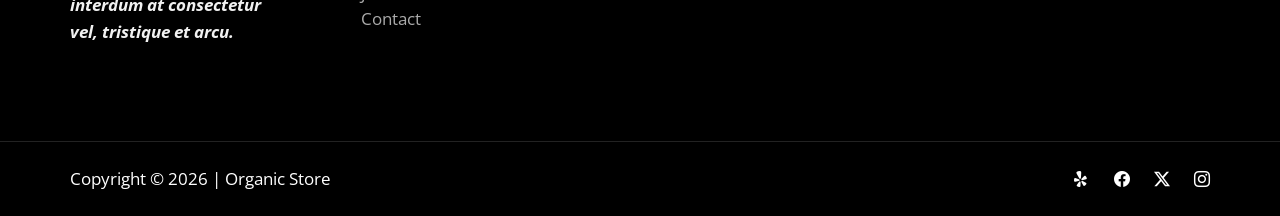
==== commit 439307d8: "Add SEO meta tags" ====
--- a/index.html
+++ b/index.html
@@ -2,8 +2,18 @@
 <html lang="en">
 
 <head>
-  <meta charset="UTF-8">
-  <meta name="viewport" content="width=device-width, initial-scale=1.0">
+  
+    <meta charset="UTF-8">
+
+    <meta name="viewport" content="width=device-width, initial-scale=1.0">
+
+    <meta name="description" content="Project2A is a modern online shopping website offering groceries, organic products, juices and more.">
+
+    <meta name="keywords" content="online shopping, groceries, organic products, juice, Project2A">
+
+    <meta name="author" content="Rishabh Sharma">
+
+
   <title>Organic Store | Join The Organic Movement</title>
   <!-- Bootstrap 5 CSS -->
   <link href="https://cdn.jsdelivr.net/npm/bootstrap@5.3.3/dist/css/bootstrap.min.css" rel="stylesheet">
@@ -310,7 +320,7 @@
         <div class="col-12 col-md-4"> -->
 
             <div class="card border-0 shadow-sm h-100 overflow-hidden "
-              style="min-height: 58vh; border-radius: 8px; background-color: #fff; background-image: url('homeImage/organic-products-hero.png'); background-repeat: no-repeat; background-position: right bottom; background-size: 55%;">
+              style="min-height: 58vh; border-radius: 8px; background-color: #fff; background-image: url('homeImage/LemonImage.jpg'); background-repeat: no-repeat; background-position: right bottom; background-size: 70%;">
               <div class="card-body p-5 ">
                 <h3 class="h4 mb-2 fw-bold">Farm Fresh Fruits</h3>
                 <p class="text-muted fs-6 mb-4">Ut sollicitudin quam vel purus tempus, vel eleifend felis varius.</p>
@@ -320,7 +330,7 @@
           </div>
           <div class="col-12 col-md-4">
             <div class="card border-0 shadow-sm h-100 overflow-hidden"
-              style="min-height: 58vh; border-radius: 8px; background-color: #fff; background-image: url('homeImage/basil-leaf.png'); background-repeat: no-repeat; background-position: right bottom; background-size: 65%;">
+              style="min-height: 58vh; border-radius: 8px; background-color: #fff; background-image: url('homeImage/LettuceImage.jpg'); background-repeat: no-repeat; background-position: right bottom; background-size: 70%;">
               <div class="card-body p-5">
                 <h3 class="h4 mb-2 fw-bold">Fresh Vegetables</h3>
                 <p class="text-muted fs-6 mb-4">Aliquam porta justo nibh, id laoreet sapien sodales vitae justo.</p>
@@ -330,7 +340,7 @@
           </div>
           <div class="col-12 col-md-4">
             <div class="card border-0 shadow-sm h-100 overflow-hidden"
-              style="min-height: 58vh; border-radius: 8px; background-color: #fff; background-image: url('homeImage/organic-products-hero.png'); background-repeat: no-repeat; background-position: right bottom; background-size: 55%;">
+              style="min-height: 58vh; border-radius: 8px; background-color: #fff; background-image: url('homeImage/SoyaBeansImage.webp'); background-repeat: no-repeat; background-position: right bottom; background-size: 58%;">
               <div class="card-body p-5 ">
                 <h3 class="h4 mb-2 fw-bold">Organic Legume</h3>
                 <p class="text-muted fs-6 mb-4">Phasellus sed urna mattis, viverra libero sed, aliquam est.</p>
